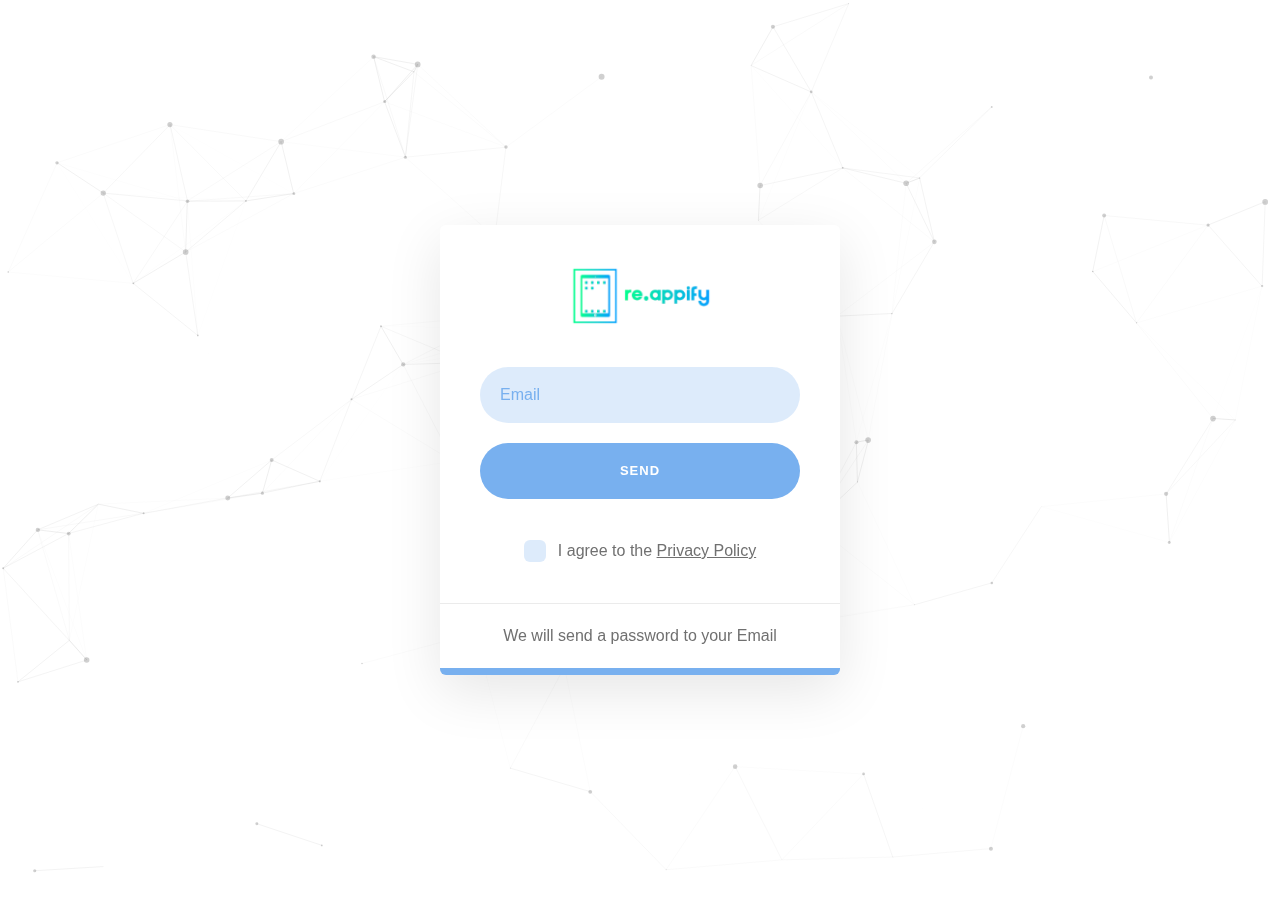
==== forgot.html @ cb045fa1 "first commit" ====
<!DOCTYPE html>
<html lang="en">
<head>
	<meta charset="utf-8">
	<meta name="viewport" content="width=device-width, initial-scale=1, shrink-to-fit=no">

	<!-- CSS -->
	<link rel="stylesheet" href="css/bootstrap-reboot.min.css">
	<link rel="stylesheet" href="css/bootstrap-grid.min.css">
	<link rel="stylesheet" href="css/owl.carousel.min.css">
	<link rel="stylesheet" href="css/magnific-popup.css">
	<link rel="stylesheet" href="css/themify-icons.css">
	<link rel="stylesheet" href="css/cryptocoins.css">
	<link rel="stylesheet" href="css/cryptocoins-colors.css">
	<link rel="stylesheet" href="css/main.css">

	
	<!-- Favicons -->
<link rel="apple-touch-icon" sizes="57x57" href="img/favicon/apple-icon-57x57.png">
<link rel="apple-touch-icon" sizes="60x60" href="img/favicon/apple-icon-60x60.png">
<link rel="apple-touch-icon" sizes="72x72" href="img/favicon/apple-icon-72x72.png">
<link rel="apple-touch-icon" sizes="76x76" href="img/favicon/apple-icon-76x76.png">
<link rel="apple-touch-icon" sizes="114x114" href="img/favicon/apple-icon-114x114.png">
<link rel="apple-touch-icon" sizes="120x120" href="img/favicon/apple-icon-120x120.png">
<link rel="apple-touch-icon" sizes="144x144" href="img/favicon/apple-icon-144x144.png">
<link rel="apple-touch-icon" sizes="152x152" href="img/favicon/apple-icon-152x152.png">
<link rel="apple-touch-icon" sizes="180x180" href="img/favicon/apple-icon-180x180.png">
<link rel="icon" type="image/png" sizes="192x192"  href="img/favicon/android-icon-192x192.png">
<link rel="icon" type="image/png" sizes="32x32" href="img/favicon/favicon-32x32.png">
<link rel="icon" type="image/png" sizes="96x96" href="img/favicon/favicon-96x96.png">
<link rel="icon" type="image/png" sizes="16x16" href="img/favicon/favicon-16x16.png">
<link rel="manifest" href="img/favicon/manifest.json">
<meta name="msapplication-TileColor" content="#ffffff">
<meta name="msapplication-TileImage" content="img/favicon/ms-icon-144x144.png">
<meta name="theme-color" content="#ffffff">

	<meta name="description" content="">
	<meta name="keywords" content="">

	<title>re.appify - Self ordering kiosk system</title>


</head>
<body>
	<!-- sign form -->
	<div class="sign">
		<!-- particles -->
		<div id="particles-js" class="sign__particles"></div>
		<!-- end particles -->

		<div class="sign__content">
			<!-- form -->
			<form action="#" class="sign__form">
				<a href="index.html"><img class="sign__logo" src="img/logo3.png" alt=""></a>

				<input type="text" class="form__input" placeholder="Email">

				<button class="btn" type="button">Send</button>

				<div class="form__group">
					<input id="terms" name="terms" type="checkbox">
					<label for="terms">I agree to the <a href="#">Privacy Policy</a></label>
				</div>
			</form>
			<!-- end form -->

			<div class="sign__box">
				<p>We will send a password to your Email</p>
			</div>
		</div>
	</div>
	<!-- end sign form -->

	<!-- JS -->
	<script src="js/jquery-3.5.1.min.js"></script>
	<script src="js/bootstrap.bundle.min.js"></script>
	<script src="js/owl.carousel.min.js"></script>
	<script src="js/smooth-scroll.min.js"></script>
	<script src="js/jquery.magnific-popup.min.js"></script>
	<script src="js/particles.min.js"></script>
	<script src="js/particles-app.js"></script>
	<script src="js/main.js"></script>
</body>
</html>
---- css/themify-icons.css ----
@font-face {
	font-family: 'themify';
	src:url('../fonts/themify.eot?-fvbane');
	src:url('../fonts/themify.eot?#iefix-fvbane') format('embedded-opentype'),
		url('../fonts/themify.woff?-fvbane') format('woff'),
		url('../fonts/themify.ttf?-fvbane') format('truetype'),
		url('../fonts/themify.svg?-fvbane#themify') format('svg');
	font-weight: normal;
	font-style: normal;
}

[class^="ti-"], [class*=" ti-"] {
	font-family: 'themify';
	speak: none;
	font-style: normal;
	font-weight: normal;
	font-variant: normal;
	text-transform: none;
	line-height: 1;

	/* Better Font Rendering =========== */
	-webkit-font-smoothing: antialiased;
	-moz-osx-font-smoothing: grayscale;
}

.ti-wand:before {
	content: "\e600";
}
.ti-volume:before {
	content: "\e601";
}
.ti-user:before {
	content: "\e602";
}
.ti-unlock:before {
	content: "\e603";
}
.ti-unlink:before {
	content: "\e604";
}
.ti-trash:before {
	content: "\e605";
}
.ti-thought:before {
	content: "\e606";
}
.ti-target:before {
	content: "\e607";
}
.ti-tag:before {
	content: "\e608";
}
.ti-tablet:before {
	content: "\e609";
}
.ti-star:before {
	content: "\e60a";
}
.ti-spray:before {
	content: "\e60b";
}
.ti-signal:before {
	content: "\e60c";
}
.ti-shopping-cart:before {
	content: "\e60d";
}
.ti-shopping-cart-full:before {
	content: "\e60e";
}
.ti-settings:before {
	content: "\e60f";
}
.ti-search:before {
	content: "\e610";
}
.ti-zoom-in:before {
	content: "\e611";
}
.ti-zoom-out:before {
	content: "\e612";
}
.ti-cut:before {
	content: "\e613";
}
.ti-ruler:before {
	content: "\e614";
}
.ti-ruler-pencil:before {
	content: "\e615";
}
.ti-ruler-alt:before {
	content: "\e616";
}
.ti-bookmark:before {
	content: "\e617";
}
.ti-bookmark-alt:before {
	content: "\e618";
}
.ti-reload:before {
	content: "\e619";
}
.ti-plus:before {
	content: "\e61a";
}
.ti-pin:before {
	content: "\e61b";
}
.ti-pencil:before {
	content: "\e61c";
}
.ti-pencil-alt:before {
	content: "\e61d";
}
.ti-paint-roller:before {
	content: "\e61e";
}
.ti-paint-bucket:before {
	content: "\e61f";
}
.ti-na:before {
	content: "\e620";
}
.ti-mobile:before {
	content: "\e621";
}
.ti-minus:before {
	content: "\e622";
}
.ti-medall:before {
	content: "\e623";
}
.ti-medall-alt:before {
	content: "\e624";
}
.ti-marker:before {
	content: "\e625";
}
.ti-marker-alt:before {
	content: "\e626";
}
.ti-arrow-up:before {
	content: "\e627";
}
.ti-arrow-right:before {
	content: "\e628";
}
.ti-arrow-left:before {
	content: "\e629";
}
.ti-arrow-down:before {
	content: "\e62a";
}
.ti-lock:before {
	content: "\e62b";
}
.ti-location-arrow:before {
	content: "\e62c";
}
.ti-link:before {
	content: "\e62d";
}
.ti-layout:before {
	content: "\e62e";
}
.ti-layers:before {
	content: "\e62f";
}
.ti-layers-alt:before {
	content: "\e630";
}
.ti-key:before {
	content: "\e631";
}
.ti-import:before {
	content: "\e632";
}
.ti-image:before {
	content: "\e633";
}
.ti-heart:before {
	content: "\e634";
}
.ti-heart-broken:before {
	content: "\e635";
}
.ti-hand-stop:before {
	content: "\e636";
}
.ti-hand-open:before {
	content: "\e637";
}
.ti-hand-drag:before {
	content: "\e638";
}
.ti-folder:before {
	content: "\e639";
}
.ti-flag:before {
	content: "\e63a";
}
.ti-flag-alt:before {
	content: "\e63b";
}
.ti-flag-alt-2:before {
	content: "\e63c";
}
.ti-eye:before {
	content: "\e63d";
}
.ti-export:before {
	content: "\e63e";
}
.ti-exchange-vertical:before {
	content: "\e63f";
}
.ti-desktop:before {
	content: "\e640";
}
.ti-cup:before {
	content: "\e641";
}
.ti-crown:before {
	content: "\e642";
}
.ti-comments:before {
	content: "\e643";
}
.ti-comment:before {
	content: "\e644";
}
.ti-comment-alt:before {
	content: "\e645";
}
.ti-close:before {
	content: "\e646";
}
.ti-clip:before {
	content: "\e647";
}
.ti-angle-up:before {
	content: "\e648";
}
.ti-angle-right:before {
	content: "\e649";
}
.ti-angle-left:before {
	content: "\e64a";
}
.ti-angle-down:before {
	content: "\e64b";
}
.ti-check:before {
	content: "\e64c";
}
.ti-check-box:before {
	content: "\e64d";
}
.ti-camera:before {
	content: "\e64e";
}
.ti-announcement:before {
	content: "\e64f";
}
.ti-brush:before {
	content: "\e650";
}
.ti-briefcase:before {
	content: "\e651";
}
.ti-bolt:before {
	content: "\e652";
}
.ti-bolt-alt:before {
	content: "\e653";
}
.ti-blackboard:before {
	content: "\e654";
}
.ti-bag:before {
	content: "\e655";
}
.ti-move:before {
	content: "\e656";
}
.ti-arrows-vertical:before {
	content: "\e657";
}
.ti-arrows-horizontal:before {
	content: "\e658";
}
.ti-fullscreen:before {
	content: "\e659";
}
.ti-arrow-top-right:before {
	content: "\e65a";
}
.ti-arrow-top-left:before {
	content: "\e65b";
}
.ti-arrow-circle-up:before {
	content: "\e65c";
}
.ti-arrow-circle-right:before {
	content: "\e65d";
}
.ti-arrow-circle-left:before {
	content: "\e65e";
}
.ti-arrow-circle-down:before {
	content: "\e65f";
}
.ti-angle-double-up:before {
	content: "\e660";
}
.ti-angle-double-right:before {
	content: "\e661";
}
.ti-angle-double-left:before {
	content: "\e662";
}
.ti-angle-double-down:before {
	content: "\e663";
}
.ti-zip:before {
	content: "\e664";
}
.ti-world:before {
	content: "\e665";
}
.ti-wheelchair:before {
	content: "\e666";
}
.ti-view-list:before {
	content: "\e667";
}
.ti-view-list-alt:before {
	content: "\e668";
}
.ti-view-grid:before {
	content: "\e669";
}
.ti-uppercase:before {
	content: "\e66a";
}
.ti-upload:before {
	content: "\e66b";
}
.ti-underline:before {
	content: "\e66c";
}
.ti-truck:before {
	content: "\e66d";
}
.ti-timer:before {
	content: "\e66e";
}
.ti-ticket:before {
	content: "\e66f";
}
.ti-thumb-up:before {
	content: "\e670";
}
.ti-thumb-down:before {
	content: "\e671";
}
.ti-text:before {
	content: "\e672";
}
.ti-stats-up:before {
	content: "\e673";
}
.ti-stats-down:before {
	content: "\e674";
}
.ti-split-v:before {
	content: "\e675";
}
.ti-split-h:before {
	content: "\e676";
}
.ti-smallcap:before {
	content: "\e677";
}
.ti-shine:before {
	content: "\e678";
}
.ti-shift-right:before {
	content: "\e679";
}
.ti-shift-left:before {
	content: "\e67a";
}
.ti-shield:before {
	content: "\e67b";
}
.ti-notepad:before {
	content: "\e67c";
}
.ti-server:before {
	content: "\e67d";
}
.ti-quote-right:before {
	content: "\e67e";
}
.ti-quote-left:before {
	content: "\e67f";
}
.ti-pulse:before {
	content: "\e680";
}
.ti-printer:before {
	content: "\e681";
}
.ti-power-off:before {
	content: "\e682";
}
.ti-plug:before {
	content: "\e683";
}
.ti-pie-chart:before {
	content: "\e684";
}
.ti-paragraph:before {
	content: "\e685";
}
.ti-panel:before {
	content: "\e686";
}
.ti-package:before {
	content: "\e687";
}
.ti-music:before {
	content: "\e688";
}
.ti-music-alt:before {
	content: "\e689";
}
.ti-mouse:before {
	content: "\e68a";
}
.ti-mouse-alt:before {
	content: "\e68b";
}
.ti-money:before {
	content: "\e68c";
}
.ti-microphone:before {
	content: "\e68d";
}
.ti-menu:before {
	content: "\e68e";
}
.ti-menu-alt:before {
	content: "\e68f";
}
.ti-map:before {
	content: "\e690";
}
.ti-map-alt:before {
	content: "\e691";
}
.ti-loop:before {
	content: "\e692";
}
.ti-location-pin:before {
	content: "\e693";
}
.ti-list:before {
	content: "\e694";
}
.ti-light-bulb:before {
	content: "\e695";
}
.ti-Italic:before {
	content: "\e696";
}
.ti-info:before {
	content: "\e697";
}
.ti-infinite:before {
	content: "\e698";
}
.ti-id-badge:before {
	content: "\e699";
}
.ti-hummer:before {
	content: "\e69a";
}
.ti-home:before {
	content: "\e69b";
}
.ti-help:before {
	content: "\e69c";
}
.ti-headphone:before {
	content: "\e69d";
}
.ti-harddrives:before {
	content: "\e69e";
}
.ti-harddrive:before {
	content: "\e69f";
}
.ti-gift:before {
	content: "\e6a0";
}
.ti-game:before {
	content: "\e6a1";
}
.ti-filter:before {
	content: "\e6a2";
}
.ti-files:before {
	content: "\e6a3";
}
.ti-file:before {
	content: "\e6a4";
}
.ti-eraser:before {
	content: "\e6a5";
}
.ti-envelope:before {
	content: "\e6a6";
}
.ti-download:before {
	content: "\e6a7";
}
.ti-direction:before {
	content: "\e6a8";
}
.ti-direction-alt:before {
	content: "\e6a9";
}
.ti-dashboard:before {
	content: "\e6aa";
}
.ti-control-stop:before {
	content: "\e6ab";
}
.ti-control-shuffle:before {
	content: "\e6ac";
}
.ti-control-play:before {
	content: "\e6ad";
}
.ti-control-pause:before {
	content: "\e6ae";
}
.ti-control-forward:before {
	content: "\e6af";
}
.ti-control-backward:before {
	content: "\e6b0";
}
.ti-cloud:before {
	content: "\e6b1";
}
.ti-cloud-up:before {
	content: "\e6b2";
}
.ti-cloud-down:before {
	content: "\e6b3";
}
.ti-clipboard:before {
	content: "\e6b4";
}
.ti-car:before {
	content: "\e6b5";
}
.ti-calendar:before {
	content: "\e6b6";
}
.ti-book:before {
	content: "\e6b7";
}
.ti-bell:before {
	content: "\e6b8";
}
.ti-basketball:before {
	content: "\e6b9";
}
.ti-bar-chart:before {
	content: "\e6ba";
}
.ti-bar-chart-alt:before {
	content: "\e6bb";
}
.ti-back-right:before {
	content: "\e6bc";
}
.ti-back-left:before {
	content: "\e6bd";
}
.ti-arrows-corner:before {
	content: "\e6be";
}
.ti-archive:before {
	content: "\e6bf";
}
.ti-anchor:before {
	content: "\e6c0";
}
.ti-align-right:before {
	content: "\e6c1";
}
.ti-align-left:before {
	content: "\e6c2";
}
.ti-align-justify:before {
	content: "\e6c3";
}
.ti-align-center:before {
	content: "\e6c4";
}
.ti-alert:before {
	content: "\e6c5";
}
.ti-alarm-clock:before {
	content: "\e6c6";
}
.ti-agenda:before {
	content: "\e6c7";
}
.ti-write:before {
	content: "\e6c8";
}
.ti-window:before {
	content: "\e6c9";
}
.ti-widgetized:before {
	content: "\e6ca";
}
.ti-widget:before {
	content: "\e6cb";
}
.ti-widget-alt:before {
	content: "\e6cc";
}
.ti-wallet:before {
	content: "\e6cd";
}
.ti-video-clapper:before {
	content: "\e6ce";
}
.ti-video-camera:before {
	content: "\e6cf";
}
.ti-vector:before {
	content: "\e6d0";
}
.ti-themify-logo:before {
	content: "\e6d1";
}
.ti-themify-favicon:before {
	content: "\e6d2";
}
.ti-themify-favicon-alt:before {
	content: "\e6d3";
}
.ti-support:before {
	content: "\e6d4";
}
.ti-stamp:before {
	content: "\e6d5";
}
.ti-split-v-alt:before {
	content: "\e6d6";
}
.ti-slice:before {
	content: "\e6d7";
}
.ti-shortcode:before {
	content: "\e6d8";
}
.ti-shift-right-alt:before {
	content: "\e6d9";
}
.ti-shift-left-alt:before {
	content: "\e6da";
}
.ti-ruler-alt-2:before {
	content: "\e6db";
}
.ti-receipt:before {
	content: "\e6dc";
}
.ti-pin2:before {
	content: "\e6dd";
}
.ti-pin-alt:before {
	content: "\e6de";
}
.ti-pencil-alt2:before {
	content: "\e6df";
}
.ti-palette:before {
	content: "\e6e0";
}
.ti-more:before {
	content: "\e6e1";
}
.ti-more-alt:before {
	content: "\e6e2";
}
.ti-microphone-alt:before {
	content: "\e6e3";
}
.ti-magnet:before {
	content: "\e6e4";
}
.ti-line-double:before {
	content: "\e6e5";
}
.ti-line-dotted:before {
	content: "\e6e6";
}
.ti-line-dashed:before {
	content: "\e6e7";
}
.ti-layout-width-full:before {
	content: "\e6e8";
}
.ti-layout-width-default:before {
	content: "\e6e9";
}
.ti-layout-width-default-alt:before {
	content: "\e6ea";
}
.ti-layout-tab:before {
	content: "\e6eb";
}
.ti-layout-tab-window:before {
	content: "\e6ec";
}
.ti-layout-tab-v:before {
	content: "\e6ed";
}
.ti-layout-tab-min:before {
	content: "\e6ee";
}
.ti-layout-slider:before {
	content: "\e6ef";
}
.ti-layout-slider-alt:before {
	content: "\e6f0";
}
.ti-layout-sidebar-right:before {
	content: "\e6f1";
}
.ti-layout-sidebar-none:before {
	content: "\e6f2";
}
.ti-layout-sidebar-left:before {
	content: "\e6f3";
}
.ti-layout-placeholder:before {
	content: "\e6f4";
}
.ti-layout-menu:before {
	content: "\e6f5";
}
.ti-layout-menu-v:before {
	content: "\e6f6";
}
.ti-layout-menu-separated:before {
	content: "\e6f7";
}
.ti-layout-menu-full:before {
	content: "\e6f8";
}
.ti-layout-media-right-alt:before {
	content: "\e6f9";
}
.ti-layout-media-right:before {
	content: "\e6fa";
}
.ti-layout-media-overlay:before {
	content: "\e6fb";
}
.ti-layout-media-overlay-alt:before {
	content: "\e6fc";
}
.ti-layout-media-overlay-alt-2:before {
	content: "\e6fd";
}
.ti-layout-media-left-alt:before {
	content: "\e6fe";
}
.ti-layout-media-left:before {
	content: "\e6ff";
}
.ti-layout-media-center-alt:before {
	content: "\e700";
}
.ti-layout-media-center:before {
	content: "\e701";
}
.ti-layout-list-thumb:before {
	content: "\e702";
}
.ti-layout-list-thumb-alt:before {
	content: "\e703";
}
.ti-layout-list-post:before {
	content: "\e704";
}
.ti-layout-list-large-image:before {
	content: "\e705";
}
.ti-layout-line-solid:before {
	content: "\e706";
}
.ti-layout-grid4:before {
	content: "\e707";
}
.ti-layout-grid3:before {
	content: "\e708";
}
.ti-layout-grid2:before {
	content: "\e709";
}
.ti-layout-grid2-thumb:before {
	content: "\e70a";
}
.ti-layout-cta-right:before {
	content: "\e70b";
}
.ti-layout-cta-left:before {
	content: "\e70c";
}
.ti-layout-cta-center:before {
	content: "\e70d";
}
.ti-layout-cta-btn-right:before {
	content: "\e70e";
}
.ti-layout-cta-btn-left:before {
	content: "\e70f";
}
.ti-layout-column4:before {
	content: "\e710";
}
.ti-layout-column3:before {
	content: "\e711";
}
.ti-layout-column2:before {
	content: "\e712";
}
.ti-layout-accordion-separated:before {
	content: "\e713";
}
.ti-layout-accordion-merged:before {
	content: "\e714";
}
.ti-layout-accordion-list:before {
	content: "\e715";
}
.ti-ink-pen:before {
	content: "\e716";
}
.ti-info-alt:before {
	content: "\e717";
}
.ti-help-alt:before {
	content: "\e718";
}
.ti-headphone-alt:before {
	content: "\e719";
}
.ti-hand-point-up:before {
	content: "\e71a";
}
.ti-hand-point-right:before {
	content: "\e71b";
}
.ti-hand-point-left:before {
	content: "\e71c";
}
.ti-hand-point-down:before {
	content: "\e71d";
}
.ti-gallery:before {
	content: "\e71e";
}
.ti-face-smile:before {
	content: "\e71f";
}
.ti-face-sad:before {
	content: "\e720";
}
.ti-credit-card:before {
	content: "\e721";
}
.ti-control-skip-forward:before {
	content: "\e722";
}
.ti-control-skip-backward:before {
	content: "\e723";
}
.ti-control-record:before {
	content: "\e724";
}
.ti-control-eject:before {
	content: "\e725";
}
.ti-comments-smiley:before {
	content: "\e726";
}
.ti-brush-alt:before {
	content: "\e727";
}
.ti-youtube:before {
	content: "\e728";
}
.ti-vimeo:before {
	content: "\e729";
}
.ti-twitter:before {
	content: "\e72a";
}
.ti-time:before {
	content: "\e72b";
}
.ti-tumblr:before {
	content: "\e72c";
}
.ti-skype:before {
	content: "\e72d";
}
.ti-share:before {
	content: "\e72e";
}
.ti-share-alt:before {
	content: "\e72f";
}
.ti-rocket:before {
	content: "\e730";
}
.ti-pinterest:before {
	content: "\e731";
}
.ti-new-window:before {
	content: "\e732";
}
.ti-microsoft:before {
	content: "\e733";
}
.ti-list-ol:before {
	content: "\e734";
}
.ti-linkedin:before {
	content: "\e735";
}
.ti-layout-sidebar-2:before {
	content: "\e736";
}
.ti-layout-grid4-alt:before {
	content: "\e737";
}
.ti-layout-grid3-alt:before {
	content: "\e738";
}
.ti-layout-grid2-alt:before {
	content: "\e739";
}
.ti-layout-column4-alt:before {
	content: "\e73a";
}
.ti-layout-column3-alt:before {
	content: "\e73b";
}
.ti-layout-column2-alt:before {
	content: "\e73c";
}
.ti-instagram:before {
	content: "\e73d";
}
.ti-google:before {
	content: "\e73e";
}
.ti-github:before {
	content: "\e73f";
}
.ti-flickr:before {
	content: "\e740";
}
.ti-facebook:before {
	content: "\e741";
}
.ti-dropbox:before {
	content: "\e742";
}
.ti-dribbble:before {
	content: "\e743";
}
.ti-apple:before {
	content: "\e744";
}
.ti-android:before {
	content: "\e745";
}
.ti-save:before {
	content: "\e746";
}
.ti-save-alt:before {
	content: "\e747";
}
.ti-yahoo:before {
	content: "\e748";
}
.ti-wordpress:before {
	content: "\e749";
}
.ti-vimeo-alt:before {
	content: "\e74a";
}
.ti-twitter-alt:before {
	content: "\e74b";
}
.ti-tumblr-alt:before {
	content: "\e74c";
}
.ti-trello:before {
	content: "\e74d";
}
.ti-stack-overflow:before {
	content: "\e74e";
}
.ti-soundcloud:before {
	content: "\e74f";
}
.ti-sharethis:before {
	content: "\e750";
}
.ti-sharethis-alt:before {
	content: "\e751";
}
.ti-reddit:before {
	content: "\e752";
}
.ti-pinterest-alt:before {
	content: "\e753";
}
.ti-microsoft-alt:before {
	content: "\e754";
}
.ti-linux:before {
	content: "\e755";
}
.ti-jsfiddle:before {
	content: "\e756";
}
.ti-joomla:before {
	content: "\e757";
}
.ti-html5:before {
	content: "\e758";
}
.ti-flickr-alt:before {
	content: "\e759";
}
.ti-email:before {
	content: "\e75a";
}
.ti-drupal:before {
	content: "\e75b";
}
.ti-dropbox-alt:before {
	content: "\e75c";
}
.ti-css3:before {
	content: "\e75d";
}
.ti-rss:before {
	content: "\e75e";
}
.ti-rss-alt:before {
	content: "\e75f";
}
---- css/cryptocoins.css ----
/*! Cryptocoins - cryptocurrency icon font | https://github.com/allienworks/cryptocoins */

@font-face {
  font-family: "cryptocoins";
  src: url('../fonts/cryptocoins.woff2') format('woff2'),
    url('../fonts/cryptocoins.woff') format('woff'),
    url('../fonts/cryptocoins.ttf') format('truetype');
}

/* .cc:before { */
.cc::before {
  font-family: "cryptocoins";
    -webkit-font-smoothing: antialiased;
    -moz-osx-font-smoothing: grayscale;
  font-style: normal;
  font-variant: normal;
  font-weight: normal;
  /* speak: none; only necessary if not using the private unicode range (firstGlyph option) */
  text-decoration: none;
  text-transform: none;
}


.cc.ADA-alt::before {
  content: "\E001";
}

.cc.ADA::before {
  content: "\E002";
}

.cc.ADC-alt::before {
  content: "\E003";
}

.cc.ADC::before {
  content: "\E004";
}

.cc.AEON-alt::before {
  content: "\E005";
}

.cc.AEON::before {
  content: "\E006";
}

.cc.AMP-alt::before {
  content: "\E007";
}

.cc.AMP::before {
  content: "\E008";
}

.cc.ANC-alt::before {
  content: "\E009";
}

.cc.ANC::before {
  content: "\E00A";
}

.cc.ARCH-alt::before {
  content: "\E00B";
}

.cc.ARCH::before {
  content: "\E00C";
}

.cc.ARDR-alt::before {
  content: "\E00D";
}

.cc.ARDR::before {
  content: "\E00E";
}

.cc.ARK-alt::before {
  content: "\E00F";
}

.cc.ARK::before {
  content: "\E010";
}

.cc.AUR-alt::before {
  content: "\E011";
}

.cc.AUR::before {
  content: "\E012";
}

.cc.BANX-alt::before {
  content: "\E013";
}

.cc.BANX::before {
  content: "\E014";
}

.cc.BAT-alt::before {
  content: "\E015";
}

.cc.BAT::before {
  content: "\E016";
}

.cc.BAY-alt::before {
  content: "\E017";
}

.cc.BAY::before {
  content: "\E018";
}

.cc.BC-alt::before {
  content: "\E019";
}

.cc.BC::before {
  content: "\E01A";
}

.cc.BCH-alt::before {
  content: "\E01B";
}

.cc.BCH::before {
  content: "\E01C";
}

.cc.BCN-alt::before {
  content: "\E01D";
}

.cc.BCN::before {
  content: "\E01E";
}

.cc.BFT-alt::before {
  content: "\E01F";
}

.cc.BFT::before {
  content: "\E020";
}

.cc.BRK-alt::before {
  content: "\E021";
}

.cc.BRK::before {
  content: "\E022";
}

.cc.BRX-alt::before {
  content: "\E023";
}

.cc.BRX::before {
  content: "\E024";
}

.cc.BSD-alt::before {
  content: "\E025";
}

.cc.BSD::before {
  content: "\E026";
}

.cc.BTA::before {
  content: "\E027";
}

.cc.BTC-alt::before {
  content: "\E028";
}

.cc.BTC::before {
  content: "\E029";
}

.cc.BTCD-alt::before {
  content: "\E02A";
}

.cc.BTCD::before {
  content: "\E02B";
}

.cc.BTM-alt::before {
  content: "\E02C";
}

.cc.BTM::before {
  content: "\E02D";
}

.cc.BTS-alt::before {
  content: "\E02E";
}

.cc.BTS::before {
  content: "\E02F";
}

.cc.CLAM-alt::before {
  content: "\E030";
}

.cc.CLAM::before {
  content: "\E031";
}

.cc.CLOAK-alt::before {
  content: "\E032";
}

.cc.CLOAK::before {
  content: "\E033";
}

.cc.DAO-alt::before {
  content: "\E034";
}

.cc.DAO::before {
  content: "\E035";
}

.cc.DASH-alt::before {
  content: "\E036";
}

.cc.DASH::before {
  content: "\E037";
}

.cc.DCR-alt::before {
  content: "\E038";
}

.cc.DCR::before {
  content: "\E039";
}

.cc.DCT-alt::before {
  content: "\E03A";
}

.cc.DCT::before {
  content: "\E03B";
}

.cc.DGB-alt::before {
  content: "\E03C";
}

.cc.DGB::before {
  content: "\E03D";
}

.cc.DGD::before {
  content: "\E03E";
}

.cc.DGX::before {
  content: "\E03F";
}

.cc.DMD-alt::before {
  content: "\E040";
}

.cc.DMD::before {
  content: "\E041";
}

.cc.DOGE-alt::before {
  content: "\E042";
}

.cc.DOGE::before {
  content: "\E043";
}

.cc.EMC-alt::before {
  content: "\E044";
}

.cc.EMC::before {
  content: "\E045";
}

.cc.EOS-alt::before {
  content: "\E046";
}

.cc.EOS::before {
  content: "\E047";
}

.cc.ERC-alt::before {
  content: "\E048";
}

.cc.ERC::before {
  content: "\E049";
}

.cc.ETC-alt::before {
  content: "\E04A";
}

.cc.ETC::before {
  content: "\E04B";
}

.cc.ETH-alt::before {
  content: "\E04C";
}

.cc.ETH::before {
  content: "\E04D";
}

.cc.FC2-alt::before {
  content: "\E04E";
}

.cc.FC2::before {
  content: "\E04F";
}

.cc.FCT-alt::before {
  content: "\E050";
}

.cc.FCT::before {
  content: "\E051";
}

.cc.FLO-alt::before {
  content: "\E052";
}

.cc.FLO::before {
  content: "\E053";
}

.cc.FRK-alt::before {
  content: "\E054";
}

.cc.FRK::before {
  content: "\E055";
}

.cc.FTC-alt::before {
  content: "\E056";
}

.cc.FTC::before {
  content: "\E057";
}

.cc.GAME-alt::before {
  content: "\E058";
}

.cc.GAME::before {
  content: "\E059";
}

.cc.GBYTE-alt::before {
  content: "\E05A";
}

.cc.GBYTE::before {
  content: "\E05B";
}

.cc.GDC-alt::before {
  content: "\E05C";
}

.cc.GDC::before {
  content: "\E05D";
}

.cc.GEMZ-alt::before {
  content: "\E05E";
}

.cc.GEMZ::before {
  content: "\E05F";
}

.cc.GLD-alt::before {
  content: "\E060";
}

.cc.GLD::before {
  content: "\E061";
}

.cc.GNO-alt::before {
  content: "\E062";
}

.cc.GNO::before {
  content: "\E063";
}

.cc.GNT-alt::before {
  content: "\E064";
}

.cc.GNT::before {
  content: "\E065";
}

.cc.GOLOS-alt::before {
  content: "\E066";
}

.cc.GOLOS::before {
  content: "\E067";
}

.cc.GRC-alt::before {
  content: "\E068";
}

.cc.GRC::before {
  content: "\E069";
}

.cc.GRS::before {
  content: "\E06A";
}

.cc.HEAT-alt::before {
  content: "\E06B";
}

.cc.HEAT::before {
  content: "\E06C";
}

.cc.ICN-alt::before {
  content: "\E06D";
}

.cc.ICN::before {
  content: "\E06E";
}

.cc.IFC-alt::before {
  content: "\E06F";
}

.cc.IFC::before {
  content: "\E070";
}

.cc.INCNT-alt::before {
  content: "\E071";
}

.cc.INCNT::before {
  content: "\E072";
}

.cc.IOC-alt::before {
  content: "\E073";
}

.cc.IOC::before {
  content: "\E074";
}

.cc.IOTA-alt::before {
  content: "\E075";
}

.cc.IOTA::before {
  content: "\E076";
}

.cc.JBS-alt::before {
  content: "\E077";
}

.cc.JBS::before {
  content: "\E078";
}

.cc.KMD-alt::before {
  content: "\E079";
}

.cc.KMD::before {
  content: "\E07A";
}

.cc.KOBO::before {
  content: "\E07B";
}

.cc.KORE-alt::before {
  content: "\E07C";
}

.cc.KORE::before {
  content: "\E07D";
}

.cc.LBC-alt::before {
  content: "\E07E";
}

.cc.LBC::before {
  content: "\E07F";
}

.cc.LDOGE-alt::before {
  content: "\E080";
}

.cc.LDOGE::before {
  content: "\E081";
}

.cc.LSK-alt::before {
  content: "\E082";
}

.cc.LSK::before {
  content: "\E083";
}

.cc.LTC-alt::before {
  content: "\E084";
}

.cc.LTC::before {
  content: "\E085";
}

.cc.MAID-alt::before {
  content: "\E086";
}

.cc.MAID::before {
  content: "\E087";
}

.cc.MCO-alt::before {
  content: "\E088";
}

.cc.MCO::before {
  content: "\E089";
}

.cc.MINT-alt::before {
  content: "\E08A";
}

.cc.MINT::before {
  content: "\E08B";
}

.cc.MONA-alt::before {
  content: "\E08C";
}

.cc.MONA::before {
  content: "\E08D";
}

.cc.MRC::before {
  content: "\E08E";
}

.cc.MSC-alt::before {
  content: "\E08F";
}

.cc.MSC::before {
  content: "\E090";
}

.cc.MTR-alt::before {
  content: "\E091";
}

.cc.MTR::before {
  content: "\E092";
}

.cc.MUE-alt::before {
  content: "\E093";
}

.cc.MUE::before {
  content: "\E094";
}

.cc.NBT::before {
  content: "\E095";
}

.cc.NEO-alt::before {
  content: "\E096";
}

.cc.NEO::before {
  content: "\E097";
}

.cc.NEOS-alt::before {
  content: "\E098";
}

.cc.NEOS::before {
  content: "\E099";
}

.cc.NEU-alt::before {
  content: "\E09A";
}

.cc.NEU::before {
  content: "\E09B";
}

.cc.NLG-alt::before {
  content: "\E09C";
}

.cc.NLG::before {
  content: "\E09D";
}

.cc.NMC-alt::before {
  content: "\E09E";
}

.cc.NMC::before {
  content: "\E09F";
}

.cc.NOTE-alt::before {
  content: "\E0A0";
}

.cc.NOTE::before {
  content: "\E0A1";
}

.cc.NVC-alt::before {
  content: "\E0A2";
}

.cc.NVC::before {
  content: "\E0A3";
}

.cc.NXT-alt::before {
  content: "\E0A4";
}

.cc.NXT::before {
  content: "\E0A5";
}

.cc.OK-alt::before {
  content: "\E0A6";
}

.cc.OK::before {
  content: "\E0A7";
}

.cc.OMG-alt::before {
  content: "\E0A8";
}

.cc.OMG::before {
  content: "\E0A9";
}

.cc.OMNI-alt::before {
  content: "\E0AA";
}

.cc.OMNI::before {
  content: "\E0AB";
}

.cc.OPAL-alt::before {
  content: "\E0AC";
}

.cc.OPAL::before {
  content: "\E0AD";
}

.cc.PART-alt::before {
  content: "\E0AE";
}

.cc.PART::before {
  content: "\E0AF";
}

.cc.PIGGY-alt::before {
  content: "\E0B0";
}

.cc.PIGGY::before {
  content: "\E0B1";
}

.cc.PINK-alt::before {
  content: "\E0B2";
}

.cc.PINK::before {
  content: "\E0B3";
}

.cc.PIVX-alt::before {
  content: "\E0B4";
}

.cc.PIVX::before {
  content: "\E0B5";
}

.cc.POT-alt::before {
  content: "\E0B6";
}

.cc.POT::before {
  content: "\E0B7";
}

.cc.PPC-alt::before {
  content: "\E0B8";
}

.cc.PPC::before {
  content: "\E0B9";
}

.cc.QRK-alt::before {
  content: "\E0BA";
}

.cc.QRK::before {
  content: "\E0BB";
}

.cc.QTUM-alt::before {
  content: "\E0BC";
}

.cc.QTUM::before {
  content: "\E0BD";
}

.cc.RADS-alt::before {
  content: "\E0BE";
}

.cc.RADS::before {
  content: "\E0BF";
}

.cc.RBIES-alt::before {
  content: "\E0C0";
}

.cc.RBIES::before {
  content: "\E0C1";
}

.cc.RBT-alt::before {
  content: "\E0C2";
}

.cc.RBT::before {
  content: "\E0C3";
}

.cc.RBY-alt::before {
  content: "\E0C4";
}

.cc.RBY::before {
  content: "\E0C5";
}

.cc.RDD-alt::before {
  content: "\E0C6";
}

.cc.RDD::before {
  content: "\E0C7";
}

.cc.REP-alt::before {
  content: "\E0C8";
}

.cc.REP::before {
  content: "\E0C9";
}

.cc.RISE-alt::before {
  content: "\E0CA";
}

.cc.RISE::before {
  content: "\E0CB";
}

.cc.SALT-alt::before {
  content: "\E0CC";
}

.cc.SALT::before {
  content: "\E0CD";
}

.cc.SAR-alt::before {
  content: "\E0CE";
}

.cc.SAR::before {
  content: "\E0CF";
}

.cc.SCOT-alt::before {
  content: "\E0D0";
}

.cc.SCOT::before {
  content: "\E0D1";
}

.cc.SDC-alt::before {
  content: "\E0D2";
}

.cc.SDC::before {
  content: "\E0D3";
}

.cc.SIA-alt::before {
  content: "\E0D4";
}

.cc.SIA::before {
  content: "\E0D5";
}

.cc.SJCX-alt::before {
  content: "\E0D6";
}

.cc.SJCX::before {
  content: "\E0D7";
}

.cc.SLG-alt::before {
  content: "\E0D8";
}

.cc.SLG::before {
  content: "\E0D9";
}

.cc.SLS-alt::before {
  content: "\E0DA";
}

.cc.SLS::before {
  content: "\E0DB";
}

.cc.SNRG-alt::before {
  content: "\E0DC";
}

.cc.SNRG::before {
  content: "\E0DD";
}

.cc.START-alt::before {
  content: "\E0DE";
}

.cc.START::before {
  content: "\E0DF";
}

.cc.STEEM-alt::before {
  content: "\E0E0";
}

.cc.STEEM::before {
  content: "\E0E1";
}

.cc.STR-alt::before {
  content: "\E0E2";
}

.cc.STR::before {
  content: "\E0E3";
}

.cc.STRAT-alt::before {
  content: "\E0E4";
}

.cc.STRAT::before {
  content: "\E0E5";
}

.cc.SWIFT-alt::before {
  content: "\E0E6";
}

.cc.SWIFT::before {
  content: "\E0E7";
}

.cc.SYNC-alt::before {
  content: "\E0E8";
}

.cc.SYNC::before {
  content: "\E0E9";
}

.cc.SYS-alt::before {
  content: "\E0EA";
}

.cc.SYS::before {
  content: "\E0EB";
}

.cc.TRIG-alt::before {
  content: "\E0EC";
}

.cc.TRIG::before {
  content: "\E0ED";
}

.cc.TX-alt::before {
  content: "\E0EE";
}

.cc.TX::before {
  content: "\E0EF";
}

.cc.UBQ-alt::before {
  content: "\E0F0";
}

.cc.UBQ::before {
  content: "\E0F1";
}

.cc.UNITY-alt::before {
  content: "\E0F2";
}

.cc.UNITY::before {
  content: "\E0F3";
}

.cc.USDT-alt::before {
  content: "\E0F4";
}

.cc.USDT::before {
  content: "\E0F5";
}

.cc.VIOR-alt::before {
  content: "\E0F6";
}

.cc.VIOR::before {
  content: "\E0F7";
}

.cc.VNL-alt::before {
  content: "\E0F8";
}

.cc.VNL::before {
  content: "\E0F9";
}

.cc.VPN-alt::before {
  content: "\E0FA";
}

.cc.VPN::before {
  content: "\E0FB";
}

.cc.VRC-alt::before {
  content: "\E0FC";
}

.cc.VRC::before {
  content: "\E0FD";
}

.cc.VTC-alt::before {
  content: "\E0FE";
}

.cc.VTC::before {
  content: "\E0FF";
}

.cc.WAVES-alt::before {
  content: "\E100";
}

.cc.WAVES::before {
  content: "\E101";
}

.cc.XAI-alt::before {
  content: "\E102";
}

.cc.XAI::before {
  content: "\E103";
}

.cc.XBS-alt::before {
  content: "\E104";
}

.cc.XBS::before {
  content: "\E105";
}

.cc.XCP-alt::before {
  content: "\E106";
}

.cc.XCP::before {
  content: "\E107";
}

.cc.XEM-alt::before {
  content: "\E108";
}

.cc.XEM::before {
  content: "\E109";
}

.cc.XMR::before {
  content: "\E10A";
}

.cc.XPM-alt::before {
  content: "\E10B";
}

.cc.XPM::before {
  content: "\E10C";
}

.cc.XRP-alt::before {
  content: "\E10D";
}

.cc.XRP::before {
  content: "\E10E";
}

.cc.XTZ-alt::before {
  content: "\E10F";
}

.cc.XTZ::before {
  content: "\E110";
}

.cc.XVG-alt::before {
  content: "\E111";
}

.cc.XVG::before {
  content: "\E112";
}

.cc.XZC-alt::before {
  content: "\E113";
}

.cc.XZC::before {
  content: "\E114";
}

.cc.YBC-alt::before {
  content: "\E115";
}

.cc.YBC::before {
  content: "\E116";
}

.cc.ZEC-alt::before {
  content: "\E117";
}

.cc.ZEC::before {
  content: "\E118";
}

.cc.ZEIT-alt::before {
  content: "\E119";
}

.cc.ZEIT::before {
  content: "\E11A";
}
---- css/cryptocoins-colors.css ----
.ADA { color: #3CC8C8; }
.ADC { color: #3CB0E5; }
.AEON { color: #164450; }
.AMP { color: #048DD2; }
.ANC { color: #000; }
.ARCH { color: #002652; }
.ARDR { color: #1162a1; }
.ARK { color: #F70000; }
.AUR { color: #136c5e; }
.BANX { color: #225BA6; }
.BAT { color: #9e1f63; }
.BAY { color: #584ba1; }
.BC { color: #202121; }
.BCN { color: #964F51; }
.BFT { color: #4fc3f7; }
.BRK { color: #194fa0; }
.BRX { color: #a8c300; }
.BSD { color: #1186E7; }
.BTA { color: #210094; }
.BTC, .BCH { color: #F7931A; }
.BTCD { color: #2A72DC; }
.BTM { color: #9FA8B4; }
.BTS { color: #03A9E0; }
.CLAM { color: #D6AB31; }
.CLOAK { color: #DF3F1E; }
.DAO { color: #FF3B3B; }
.DASH { color: #1c75bc; }
.DCR { color: #3b7cfb; }
.DCT { color: #008770; }
.DGB { color: #0066cc; }
.DGD, .DGX { color: #D8A24A; }
.DMD { color: #5497b2; }
.DOGE { color: #BA9F33; }
.EMC { color: #674c8c; }
.EOS { color: #19191A; }
.ERC { color: #101E84; }
.ETC { color: #669073; }
.ETH { color: #282828; }
.FC2 { color: #040405; }
.FCT { color: #2175BB; }
.FLO { color: #1358C8; }
.FRK { color: #0633cd; }
.FTC { color: #679EF1; }
.GAME { color: #ed1b24; }
.GBYTE { color: #2C3E50; }
.GDC { color: #E9A226; }
.GEMZ { color: #e86060; }
.GLD { color: #E8BE24; }
.GNO { color: #00A6C4; }
.GNT { color: #00d6e3; }
.GOLOS { color: #2670B7; }
.GRC { color: #88A13C; }
.GRS { color: #648FA0; }
.HEAT { color: #ff5606; }
.ICN { color: #4c6f8c; }
.IFC { color: #ed272d; }
.INCNT { color: #f2932f; }
.IOC { color: #2fa3de; }
.IOTA { color: #FFFFFF; }
.JBS { color: #1A8BCD; }
.KMD { color: #326464; }
.KOBO { color: #80C342; }
.KORE { color: #DF4124; }
.LBC { color: #015C47; }
.LDOGE { color: #ffcc00; }
.LISK { color: #1A6896; }
.LTC { color: #838383; }
.MAID { color: #5492D6; }
.MCO { color: #0D3459; }
.MINT { color: #006835; }
.MONA { color: #a99364; }
.MRC { color: #4279bd; }
.MSC { color: #1D4983; }
.MTR { color: #b92429; }
.MUE { color: #f5a10e; }
.NBT { color: #FFC93D; }
.NEO { color: #58BF00; }
.NEOS { color: #1d1d1b; }
.NEU { color: #2983c0; }
.NLG { color: #003E7E; }
.NMC { color: #6787B7; }
.NOTE { color: #42daff; }
.NVC { color: #ecab41; }
.NXT { color: #008FBB; }
.OK { color: #0165A4; }
.OMG { color: #1A53F0; }
.OMNI { color: #18347E; }
.OPAL { color: #7193AA; }
.PART { color: #05D5A3; }
.PIGGY { color: #F27A7A; }
.PINK { color: #ED31CA; }
.PIVX { color: #3b2f4d; }
.POT { color: #105B2F; }
.PPC { color: #3FA30C; }
.QRK { color: #22AABF; }
.QTUM { color: #359BCE; }
.RADS { color: #924cea; }
.RBIES { color: #C62436; }
.RBT { color: #0d4982; }
.RBY { color: #D31F26; }
.RDD { color: #ED1C24; }
.REP { color: #40a2cb; }
.RISE { color: #43CEA2; }
.SALT { color: #373C43; }
.SAR { color: #1B72B8; }
.SCOT { color: #3498DB; }
.SDC { color: #981D2D; }
.SIA { color: #00CBA0; }
.SJCX { color: #003366; }
.SLG { color: #5A6875; }
.SLS { color: #1EB549; }
.SNRG { color: #160363; }
.START { color: #01AEF0; }
.STEEM { color: #1A5099; }
.STR { color: #08B5E5; }
.STRAT { color: #2398dd; }
.SWIFT { color: #428BCA; }
.SYNC { color: #008DD2; }
.SYS { color: #0098DA; }
.TRIG { color: #1fbff4; }
.TX { color: #1F8BCC; }
.UBQ { color: #00ec8d; }
.UNITY { color: #ED8527; }
.USDT { color: #2CA07A; }
.VIOR { color: #1F52A4; }
.VNL { color: #404249; }
.VPN { color: #589700; }
.VRC { color: #418bca; }
.VTC { color: #1b5c2e; }
.WAVES { color: #24aad6; }
.XAI { color: #2ef99f; }
.XBS { color: #d3261d; }
.XCP { color: #EC1550; }
.XEM { color: #41bf76; }
.XMR { color: #FF6600; }
.XPM { color: #e5b625; }
.XRP { color: #346AA9; }
.XTZ { color: #A6DF00; }
.XVG { color: #42AFB2; }
.XZC { color: #23B852; }
.YBC { color: #D6C154; }
.ZEC { color: #e5a93d; }
.ZEIT { color: #ACACAC; }
---- css/main.css ----
/*----------------------------------------
[Master Stylesheet]

Project:	SmartMine
Version:	2.0
Primary use:	SmartMine Template
----------------------------------------*/
/*----------------------------------------
[Table of contents]

1. Common styles
2. Header
3. Home
4. Default button
5. Paginator
6. Section
7. Service
8. Price
9. Currenc
10. Steps
11. Popular
12. Knowledge
13. Testimonial
14. Calculate
15. Servers
16. Feature
17. FAQ
18. Team
19. Post
20. Article
21. Sidebar
22.	Get started
23. Review
24. Form
25. Sign
26. Partners
27. Footer
----------------------------------------*/

.rounded-lg {
  border-radius: 1rem !important;
}

.text-small {
  font-size: 0.9rem !important;
}

.custom-separator {
  width: 5rem;
  height: 6px;
  border-radius: 1rem;
}

.text-uppercase {
  letter-spacing: 0.2em;
}


/*==============================
	Fonts
==============================*/
@import url("https://fonts.googleapis.com/css2?family=Montserrat:wght@400;500;600&family=Roboto:ital,wght@0,400;0,500;0,700;1,400&display=swap");
/*==============================
	Common styles
==============================*/
html {
  -webkit-text-size-adjust: 100%;
  -ms-text-size-adjust: 100%;
}
html,
body {
  height: 100%;
}
body {
  font-family: 'Roboto', sans-serif;
  font-weight: 400;
  background-color: #fff;
  -webkit-font-smoothing: antialiased;
}
button {
  padding: 0;
  border: none;
  background-color: transparent;
  border-radius: 0;
}
button:focus {
  outline: none;
}
a {
  transition: 0.3s ease;
}
a:hover,
a:active,
a:focus {
  outline: none;
  text-decoration: none;
}
input,
textarea,
select {
  padding: 0;
  margin: 0;
  border-radius: 0;
  -webkit-appearance: none;
  -moz-appearance: none;
  appearance: none;
  box-shadow: none;
}
input:focus,
textarea:focus,
select:focus {
  outline: none;
}
ul {
  margin: 0;
  padding: 0;
  list-style: none;
}
::-moz-selection {
  background: #444;
  color: #fff;
  text-shadow: none;
}
::selection {
  background: #444;
  color: #fff;
  text-shadow: none;
}
::-webkit-input-placeholder {
  color: #78b0ef;
  opacity: 1;
}
::-moz-placeholder {
  color: #78b0ef;
  opacity: 1;
}
:-moz-placeholder {
  color: #78b0ef;
  opacity: 1;
}
:-ms-input-placeholder {
  color: #78b0ef;
  opacity: 1;
}
/* owl carousel dots customized */
.owl-dots {
  position: relative;
  width: 100%;
  text-align: center;
  -webkit-tap-highlight-color: transparent;
  display: flex;
  flex-direction: row;
  justify-content: center;
  align-items: center;
  margin-top: 40px;
}
.owl-dots .owl-dot {
  display: block;
  position: relative;
  margin: 0 8px;
  width: 14px;
  height: 14px;
}
.owl-dots .owl-dot span {
  display: block;
  position: absolute;
  width: 6px;
  height: 6px;
  top: 50%;
  left: 50%;
  transform: translate(-50%, -50%);
  -webkit-backface-visibility: visible;
  transition: 0.4s;
  background-color: rgba(68,68,68,0.65);
  border-radius: 50%;
}
.owl-dots .owl-dot.active span {
  width: 10px;
  height: 10px;
  background-color: #444;
}
.owl-carousel .owl-item img {
  width: auto;
  max-width: 100%;
}
/* custom close btn for modal */
.mfp-image-holder .mfp-close,
.mfp-iframe-holder .mfp-close {
  color: transparent;
  font-size: 0;
  right: 0;
  opacity: 1;
  width: 30px;
  height: 40px;
  padding-right: 0;
}
.mfp-image-holder .mfp-close:after,
.mfp-iframe-holder .mfp-close:after {
  content: '\e646';
  font-family: 'themify';
  color: #444;
  display: block;
  position: absolute;
  top: 0;
  left: 0;
  width: 100%;
  height: 100%;
  font-size: 20px;
  transition: 0.3s ease-in-out;
}
.mfp-image-holder .mfp-close:hover:after,
.mfp-iframe-holder .mfp-close:hover:after {
  color: #707070;
}
/* custom bg for modal */
.mfp-bg {
  background: transparent;
  background-color: rgba(120,176,239,0.65);
  opacity: 1;
}
.mfp-fade.mfp-bg {
  opacity: 0;
  transition: 0.4s ease;
}
.mfp-fade.mfp-bg.mfp-ready {
  opacity: 0.75;
}
.mfp-fade.mfp-bg.mfp-removing {
  opacity: 0;
}
.mfp-fade.mfp-wrap .mfp-content {
  opacity: 0;
  transition: 0.4s ease;
}
.mfp-fade.mfp-wrap.mfp-ready .mfp-content {
  opacity: 1;
}
.mfp-fade.mfp-wrap.mfp-removing .mfp-content {
  opacity: 0;
}
.mfp-iframe-scaler iframe {
  border-radius: 6px;
  overflow: hidden;
  box-shadow: 0 16px 56px 0 rgba(0,0,0,0.1);
}
/* container */
@media (min-width: 1300px) {
  .container {
    max-width: 1250px;
  }
}
/*==============================
	Header
==============================*/
.header {
  position: fixed;
  top: 0;
  left: 0;
  right: 0;
  height: 60px;
  padding: 0 15px;
  display: flex;
  flex-direction: row;
  justify-content: space-between;
  align-items: center;
  background-color: transparent;
  z-index: 9;
  transition: 0.3s ease;
  transition-property: background-color, box-shadow;
}
.header__menu {
  height: 40px;
  width: 40px;
  position: absolute;
  right: 15px;
  display: block;
  cursor: pointer;
  z-index: 9;
}
.header__menu i {
  position: absolute;
  top: 0;
  left: 0;
  height: 40px;
  width: 40px;
  font-size: 24px;
  line-height: 40px;
  transition: 0.3s;
  color: #444;
}
.header__menu i.ti-close {
  opacity: 1;
  font-size: 0;
}
.header__menu--active i.ti-close {
  opacity: 1;
  font-size: 20px;
  color: #fff;
}
.header__menu--active i.ti-menu {
  font-size: 0;
  opacity: 0;
}
.header__nav {
  position: fixed;
  width: 280px;
  right: 0;
  top: 0;
  bottom: 0;
  background-color: #444;
  padding: 60px 30px 0;
  display: flex;
  flex-direction: column;
  justify-content: flex-start;
  align-items: flex-start;
  border-bottom: 1px solid rgba(255,255,255,0.1);
  transform: translate3d(280px, 0, 0);
  transition: 0.3s ease-in-out;
  z-index: 8;
}
.header__nav li {
  margin-bottom: 15px;
}
.header__nav li:last-child {
  margin-bottom: 0;
}
.header__nav a {
  color: #fff;
  font-size: 16px;
  letter-spacing: 0.6px;
}
.header__nav a i {
  color: #fff;
  transition: 0.3s ease;
}
.header__nav--active {
  transform: translate3d(0, 0, 0);
}
.header__dropdown {
  position: relative;
  display: block;
  width: 100%;
}
.header__dropdown .dropdown-toggle {
  display: flex;
  flex-direction: row;
  justify-content: flex-start;
  align-items: center;
}
.header__dropdown .dropdown-toggle i {
  font-size: 8px;
  margin-top: 3px;
  margin-left: 4px;
}
.header__dropdown-menu {
  position: absolute;
  background-color: #fff;
  padding: 20px 25px;
  display: block;
  width: 100%;
  text-align: left;
  z-index: -1;
  pointer-events: none;
  opacity: 0;
  border-radius: 6px;
  box-shadow: 0 16px 56px 0 rgba(0,0,0,0.1);
  transition: 0.3s ease;
  margin-top: 0;
  top: 0;
}
.header__dropdown-menu li {
  padding: 0;
  margin-bottom: 10px;
}
.header__dropdown-menu li:last-child {
  margin-bottom: 0;
}
.header__dropdown-menu a {
  font-size: 16px;
  color: #444;
}
.header__dropdown-menu.show {
  z-index: 1000;
  pointer-events: auto;
  opacity: 1;
  margin-top: 15px;
}
.header--white {
  background-color: #fff;
}
.header--active {
  background-color: #fff;
  box-shadow: 0 6px 26px 0 rgba(0,0,0,0.1);
}
@media (min-width: 576px) {
  .header__nav {
    padding: 90px 30px 0;
  }
}
@media (min-width: 768px) {
  .header {
    padding: 0 25px;
    height: 80px;
  }
  .header__nav {
    padding: 110px 30px 0;
  }
  .header__menu {
    right: 25px;
  }
}
@media (min-width: 1200px) {
  .header {
    padding: 0 35px;
    height: 90px;
  }
  .header__menu {
    display: none;
  }
  .header__nav {
    transform: translate3d(0, 0, 0);
    width: auto;
    right: auto;
    bottom: auto;
    top: auto;
    height: auto;
    flex-direction: row;
    background-color: transparent;
    padding: 0;
    position: relative;
    text-align: center;
    white-space: nowrap;
    border: none;
    justify-content: center;
    align-items: center;
  }
  .header__nav li {
    margin: 0 20px;
    padding: 0;
  }
  .header__nav a {
    color: #707070;
  }
  .header__nav a i {
    color: #707070;
  }
  .header__nav a:hover {
    color: #444;
  }
  .header__nav a:hover i {
    color: #444;
  }
  .header__dropdown {
    display: inline-block;
    width: auto;
  }
  .header__dropdown.show .dropdown-toggle {
    color: #444;
  }
  .header__dropdown-menu {
    min-width: 160px;
    width: auto;
  }
  .header__dropdown-menu li {
    margin: 0 0 10px;
  }
  .header__dropdown-menu li:last-child {
    margin-bottom: 0;
  }
  .header--active,
  .header--white {
    background-color: #fff;
  }
  .header--active .btn,
  .header--white .btn {
    background-color: #78b0ef;
    color: #fff;
  }
  .header--active .btn:hover,
  .header--white .btn:hover {
    color: #fff;
  }
}
@media (min-width: 1600px) {
  .header {
    padding: 0 50px;
  }
}
/*==============================
	Home
==============================*/
.home {
  position: relative;
  overflow: hidden;
  height: 100vh;
}
.home__content {
  display: flex;
  height: 100vh;
  flex-direction: column;
  justify-content: center;
  align-items: stretch;
}
.home__content--desk {
  display: none;
}
.home__title {
  font-family: 'Montserrat', sans-serif;
  color: #444;
  line-height: 130%;
  font-weight: 500;
  font-size: 34px;
  margin-bottom: 10px;
}
.home__text {
  font-size: 16px;
  line-height: 170%;
  color: #707070;
  letter-spacing: 0.6px;
  margin-bottom: 30px;
}
.home__btn {
  position: absolute;
  display: block;
  bottom: 20px;
  height: 30px;
  width: 20px;
  left: 50%;
  transform: translateX(-50%);
  color: #444;
  font-size: 18px;
}
.home__btn i {
  position: absolute;
  display: block;
  left: 0;
  -webkit-animation: arrow 1.6s infinite ease;
  animation: arrow 1.6s infinite ease;
}
.home__btn:hover {
  color: #707070;
}
.home__particles {
  position: absolute;
  display: block;
  top: 0;
  right: 0;
  bottom: 0;
  left: 0;
  z-index: -2;
}
.home__feature {
  display: block;
  padding: 30px;
  background-color: #fff;
  margin: 15px 0;
  position: relative;
  border-radius: 6px;
  box-shadow: 0 16px 56px 0 rgba(0,0,0,0.1);
}
.home__feature i {
  font-size: 42px;
  color: #444;
  position: relative;
}
.home__feature i:before {
  z-index: 2;
  position: relative;
}
.home__feature i:after {
  content: '';
  position: absolute;
  display: block;
  width: 44px;
  height: 44px;
  background-color: #78b0ef;
  opacity: 0.9;
  left: -8px;
  bottom: -8px;
  border-radius: 50%;
  z-index: 1;
}
.home__feature h3 {
  font-size: 16px;
  font-weight: 500;
  font-family: 'Montserrat', sans-serif;
  color: #444;
  margin-top: 20px;
  margin-bottom: 0;
}
@media (min-width: 576px) {
  .home__title {
    font-size: 36px;
  }
}
@media (min-width: 768px) {
  .home__title {
    font-size: 42px;
  }
  .home__text {
    font-size: 17px;
    margin-bottom: 40px;
  }
}
@media (min-width: 1200px) {
  .home:before,
  .home:after {
    content: '';
    position: absolute;
    display: none;
    top: 0;
    left: 0;
    width: 100%;
    height: 100vh;
  }
  .home:before {
    background: url("../img/home/home-bg.png") no-repeat right center/cover;
    z-index: -2;
  }
  .home:after {
    background-color: #78b0ef;
    z-index: -1;
    opacity: 0.65;
  }
  .home--circle:before,
  .home--circle:after {
    width: 130vh;
    height: 130vh;
    right: -65vh;
    top: -30vh;
    left: auto;
    border-radius: 50%;
    display: block;
  }
  .home--ellipse:before,
  .home--ellipse:after {
    width: 115vh;
    height: 90vh;
    right: -23vh;
    top: 0;
    left: auto;
    border-radius: 45vh 0 0 45vh;
    transform: rotate(-45deg);
    display: block;
  }
  .home--ellipse:before {
    background: url("../img/home/home-bg.png") no-repeat center center/cover;
  }
  .home--rectangle:before,
  .home--rectangle:after {
    width: 105vh;
    height: 90vh;
    top: -7vh;
    right: -27vh;
    left: auto;
    transform: rotate(-45deg);
    display: block;
    border-radius: 20%;
  }
  .home--rectangle:before {
    background: url("../img/home/home-bg.png") no-repeat center center/cover;
  }
  .home__content {
    padding-top: 45px;
  }
  .home__title {
    font-size: 50px;
  }
  .home__content--desk {
    display: flex;
  }
}
@media (min-width: 1600px) {
  .home--ellipse:before,
  .home--ellipse:after {
    right: -30vh;
  }
  .home__content {
    padding-top: 60px;
  }
}
@media (min-width: 1900px) {
  .home--circle:before,
  .home--circle:after {
    width: 140vh;
    height: 140vh;
    right: -70vh;
    top: -40vh;
  }
  .home--ellipse:before,
  .home--ellipse:after {
    right: -25vh;
  }
}
/*==============================
	Default button
==============================*/
.btn {
  position: relative;
  display: flex;
  flex-direction: row;
  justify-content: center;
  align-items: center;
  height: 56px;
  width: 100%;
  max-width: 180px;
  font-size: 13px;
  text-transform: uppercase;
  background-color: #78b0ef;
  font-weight: 700;
  color: #fff;
  border-radius: 30px;
  letter-spacing: 1px;
  overflow: hidden;
  cursor: pointer;
  transition: 0.3s ease;
}
.btn:hover {
  color: #fff;
  background-color: #444;
}
.btn--white {
  background-color: #fff;
  color: #78b0ef;
}
.btn--white:hover {
  color: #78b0ef;
}
.btn--border {
  border: 2px solid #78b0ef;
  background-color: #fff;
  color: #78b0ef;
  line-height: 53px;
}
.btn--border:hover {
  background-color: #78b0ef;
  color: #fff;
}
.btn--transparent {
  background-color: rgba(255,255,255,0.4);
}
.btn--header {
  height: 44px;
  width: 110px;
  margin-right: 45px;
}
.btn--shadow {
  box-shadow: 0 6px 9px 0 rgba(120,176,239,0.6);
}
.btn--shadow:hover {
  box-shadow: 0 6px 9px 0 rgba(68,68,68,0.5);
}
.btn--center {
  margin: 0 auto;
}
.btn--top50 {
  margin-top: 25px;
}
.btn--top25 {
  margin-top: 25px;
}
@media (min-width: 768px) {
  .btn--header {
    height: 48px;
    width: 130px;
    margin-right: 55px;
  }
  .btn--top50 {
    margin-top: 35px;
  }
}
@media (min-width: 1200px) {
  .btn--header {
    margin-right: 0;
    background-color: #fff;
    color: #78b0ef;
  }
}
/*==============================
	Paginator
==============================*/
.paginator {
  display: flex;
  flex-direction: row;
  justify-content: center;
  align-items: center;
}
.paginator__item {
  margin: 0 12px;
}
.paginator__item a {
  font-size: 18px;
  height: 26px;
  line-height: 26px;
  color: #757575;
}
.paginator__item:hover a {
  color: #78b0ef;
}
.paginator__item--prev a,
.paginator__item--next a {
  font-size: 16px;
}
.paginator__item--prev i,
.paginator__item--next i {
  line-height: 26px;
  height: 26px;
  display: block;
}
.paginator__item--prev {
  margin: 0 15px 0 0;
}
.paginator__item--next {
  margin: 0 0 0 15px;
}
.paginator__item--active a {
  color: #444;
  font-weight: 500;
  cursor: default;
}
.paginator__item--active:hover a {
  color: #444;
}
/*==============================
	Section
==============================*/
.section {
  position: relative;
  padding: 50px 0;
}
.section__title {
  font-family: 'Montserrat', sans-serif;
  color: #444;
  line-height: 130%;
  font-weight: 500;
  font-size: 30px;
  margin-bottom: 10px;
  text-align: center;
  position: relative;
  z-index: 2;
}
.section__title--white {
  color: #fff;
}
.section__title--margin {
  margin-bottom: 25px;
}
.section__title--head {
  margin: 0;
}
.section__text {
  font-size: 16px;
  line-height: 24px;
  color: #707070;
  margin-bottom: 25px;
  text-align: center;
  position: relative;
  z-index: 2;
}
.section__text b {
  font-weight: 500;
}
.section__text--white {
  color: #fff;
}
.section__text--head {
  margin: 0;
}
.section__video {
  display: block;
  margin: 0 auto 25px;
  position: relative;
  z-index: 2;
  width: 44px;
  height: 44px;
}
.section__video i {
  position: relative;
  line-height: 44px;
  font-size: 44px;
  color: #fff;
}
.section__video i:before {
  z-index: 2;
  position: relative;
}
.section__video i:after {
  content: '';
  position: absolute;
  display: block;
  width: 44px;
  height: 44px;
  background-color: #78b0ef;
  opacity: 0.9;
  left: -8px;
  bottom: -8px;
  border-radius: 50%;
  z-index: 1;
}
.section__app {
  display: flex;
  flex-direction: column;
  justify-content: center;
  align-items: center;
  position: relative;
  z-index: 2;
}
.section__app a {
  margin-top: 25px;
}
.section__app img {
  width: 190px;
}
.section--bg:before {
  content: '';
  position: absolute;
  display: block;
  top: 0;
  left: 0;
  right: 0;
  bottom: 0;
  background-color: rgba(68,68,68,0.7);
  z-index: 1;
}
.section--border-top {
  border-top: 1px solid rgba(68,68,68,0.1);
}
.section--border-bottom {
  border-bottom: 1px solid rgba(68,68,68,0.1);
}
.section--first {
  margin-top: 60px;
}
@media (min-width: 576px) {
  .section {
    padding: 55px 0;
  }
  .section__title {
    font-size: 32px;
  }
  .section__app {
    flex-direction: row;
  }
  .section__app a {
    margin: 25px 15px 0;
  }
}
@media (min-width: 768px) {
  .section {
    padding: 60px 0;
  }
  .section__title {
    font-size: 36px;
  }
  .section__text {
    font-size: 17px;
    line-height: 26px;
  }
  .section--first {
    margin-top: 80px;
  }
}
@media (min-width: 992px) {
  .section {
    padding: 70px 0;
  }
}
@media (min-width: 1200px) {
  .section {
    padding: 80px 0;
  }
  .section__title {
    font-size: 38px;
  }
  .section__app a {
    margin: 30px 15px 0;
  }
  .section--first {
    margin-top: 90px;
  }
}
/*==============================
	Service
==============================*/
.service {
  display: block;
  padding: 20px;
  background-color: #fff;
  margin: 15px 0;
  position: relative;
  border-radius: 6px;
  transition: 0.3s ease;
  border-bottom: 7px solid transparent;
  box-shadow: 0 16px 56px 0 rgba(0,0,0,0.1);
  border-color: #78b0ef;
}
.service i {
  font-size: 42px;
  color: #444;
  position: relative;
}
.service i:before {
  z-index: 2;
  position: relative;
}
.service i:after {
  content: '';
  position: absolute;
  display: block;
  width: 44px;
  height: 44px;
  background-color: #78b0ef;
  opacity: 0.9;
  left: -8px;
  bottom: -8px;
  border-radius: 50%;
  z-index: 1;
}
.service__title {
  font-size: 18px;
  font-weight: 500;
  font-family: 'Montserrat', sans-serif;
  color: #444;
  margin-top: 25px;
}
.service__text {
  font-size: 16px;
  line-height: 24px;
  margin: 0;
  color: #707070;
}
.service__text b {
  font-weight: 500;
}
.service__text a {
  color: #78b0ef;
  font-weight: 500;
}
.service__text a:hover {
  text-decoration: underline;
}
@media (min-width: 360px) {
  .service {
    padding: 30px;
  }
}
/*==============================
	Price
==============================*/
.price {
  display: block;
  background-color: #fff;
  margin: 15px auto 30px;
  position: relative;
  border-radius: 6px;
  transition: 0.3s ease;
  text-align: center;
  overflow: hidden;
  padding: 30px 0;
  width: 100%;
  max-width: 330px;
  box-shadow: 0 16px 56px 0 rgba(0,0,0,0.1);
}
.price__title {
  display: block;
  font-size: 24px;
  font-weight: 600;
  font-family: 'Montserrat', sans-serif;
  color: #444;
  margin: 0;
}
.price__list {
  display: block;
  padding: 30px 0;
  margin: 0;
}
.price__list li {
  font-size: 16px;
  line-height: 24px;
  color: #707070;
  margin-bottom: 5px;
}
.price__list li b {
  font-weight: 500;
}
.price__list li:last-child {
  margin-bottom: 0;
}
.price__value {
  font-family: 'Montserrat', sans-serif;
  font-size: 42px;
  color: #fff;
  font-weight: 500;
  display: block;
  background-color: #78b0ef;
  height: 74px;
  line-height: 74px;
  margin-bottom: 20px;
}
.price__text {
  display: block;
  font-size: 16px;
  line-height: 24px;
  color: #707070;
  margin-bottom: 20px;
}
.price:last-child {
  margin-bottom: 0;
}
.price--best:before {
  content: '';
  position: absolute;
  display: block;
  width: 110px;
  height: 110px;
  top: -55px;
  left: -55px;
  transform: rotate(45deg);
  background-color: #78b0ef;
}
.price--best:after {
  content: '\e60a';
  position: absolute;
  display: block;
  font-family: 'themify';
  top: 0;
  left: 0;
  width: 44px;
  height: 44px;
  line-height: 44px;
  color: #fff;
  text-align: center;
  font-size: 24px;
}
@media (min-width: 768px) {
  .price {
    display: block;
    width: 50%;
    max-width: none;
    margin: 0;
    border-radius: 0;
  }
  .price:first-child {
    margin-top: 15px;
    border-radius: 6px 0 0 0;
    z-index: 4;
  }
  .price:nth-child(2) {
    margin-top: 15px;
    border-radius: 0 6px 0 0;
    z-index: 3;
  }
  .price:nth-child(3) {
    margin-bottom: 15px;
    border-radius: 0 0 0 6px;
    z-index: 2;
  }
  .price:last-child {
    margin-bottom: 15px;
    border-radius: 0 0 6px 0;
    z-index: 1;
  }
}
@media (min-width: 1200px) {
  .price {
    width: 25%;
    margin: 15px 0;
  }
  .price:first-child {
    border-radius: 6px 0 0 6px;
  }
  .price:last-child {
    border-radius: 0 6px 6px 0;
  }
  .price:nth-child(2),
  .price:nth-child(3) {
    border-radius: 0;
  }
}
@media (min-width: 768px) {
  .price-wrap {
    display: flex;
    flex-direction: row;
    justify-content: flex-start;
    align-items: flex-start;
    flex-wrap: wrap;
  }
}
/*==============================
	Currenc
==============================*/
.currenc {
  display: flex;
  flex-direction: column;
  justify-content: center;
  align-items: center;
  margin: 15px 0;
}
.currenc__icon {
  font-size: 42px;
}
.currenc__name {
  font-size: 16px;
  line-height: 24px;
  color: #444;
  font-weight: 500;
  text-align: center;
}
.currenc__hash {
  font-size: 16px;
  line-height: 24px;
  font-weight: 400;
  color: #707070;
}
/*==============================
	Steps
==============================*/
.step {
  display: block;
  margin: 15px 0;
  padding: 0 10px;
}
.step i {
  font-size: 42px;
  color: #444;
  position: relative;
}
.step i:before {
  z-index: 2;
  position: relative;
}
.step i:after {
  content: '';
  position: absolute;
  display: block;
  width: 44px;
  height: 44px;
  background-color: #78b0ef;
  opacity: 0.9;
  left: -8px;
  bottom: -8px;
  border-radius: 50%;
  z-index: 1;
  color: #fff;
  font-family: 'Montserrat', sans-serif;
  font-weight: 500;
  line-height: 44px;
  text-align: center;
  font-size: 20px;
}
.step__title {
  font-size: 18px;
  font-weight: 500;
  font-family: 'Montserrat', sans-serif;
  color: #444;
  margin-top: 25px;
}
.step__text {
  font-size: 16px;
  line-height: 24px;
  margin: 0;
  color: #707070;
}
.step__text b {
  font-weight: 500;
}
.step__text a {
  color: #78b0ef;
  font-weight: 500;
}
.step__text a:hover {
  text-decoration: underline;
}
@media (min-width: 768px) {
  .step {
    padding: 0;
  }
}
@media (min-width: 992px) {
  .step {
    margin: 25px 0;
  }
}
/*==============================
	Popular
==============================*/
.popular {
  display: flex;
  flex-direction: column;
  justify-content: center;
  align-items: flex-start;
  background-color: #fff;
  box-shadow: 0 16px 56px 0 rgba(0,0,0,0.1);
  border-radius: 6px;
  padding: 25px;
  text-align: center;
  margin: 15px 0;
}
.popular__name {
  font-size: 18px;
  color: #444;
  font-weight: 500;
  position: relative;
  padding-left: 30px;
  margin-bottom: 10px;
}
.popular__name:before {
  content: '';
  position: absolute;
  font-size: 8px;
  top: 50%;
  left: 0;
  margin-top: -10px;
  display: block;
  font-family: 'themify';
  width: 20px;
  height: 20px;
  line-height: 20px;
  border-radius: 50%;
  color: #fff;
}
.popular__name--up:before {
  content: '\e627';
  background-color: #1ea664;
}
.popular__name--down:before {
  content: '\e62a';
  background-color: #ff6866;
}
.popular__price {
  font-size: 16px;
  line-height: 24px;
  font-weight: 400;
  color: #444;
}
.popular__cap {
  font-size: 16px;
  line-height: 24px;
  font-weight: 400;
  color: #707070;
}
/*==============================
	Knowledge
==============================*/
.knowledge {
  padding: 20px;
  background-color: #fff;
  margin: 15px 0;
  position: relative;
  border-radius: 6px;
  transition: 0.3s ease;
  border-bottom: 7px solid transparent;
  box-shadow: 0 16px 56px 0 rgba(0,0,0,0.1);
  border-color: #78b0ef;
}
.knowledge__title {
  font-size: 18px;
  font-weight: 500;
  font-family: 'Montserrat', sans-serif;
  color: #444;
  margin-top: 0;
  margin-bottom: 15px;
}
.knowledge__list li {
  font-size: 16px;
  font-weight: 400;
  display: flex;
  flex-direction: row;
  justify-content: space-between;
  align-items: center;
  margin-bottom: 6px;
}
.knowledge__list li:last-child {
  margin-bottom: 0;
}
.knowledge__list span {
  color: #707070;
  font-size: 14px;
}
.knowledge__list a {
  color: #444;
}
.knowledge__list a:hover {
  color: #78b0ef;
}
@media (min-width: 360px) {
  .knowledge {
    padding: 30px;
  }
}
/*==============================
	Testimonial
==============================*/
@media (min-width: 576px) {
  .testimonial-slider .owl-item.active .testimonial__text {
    box-shadow: 0 26px 46px 0 rgba(0,0,0,0.1);
  }
}
.testimonial {
  display: block;
  margin: 15px auto;
  width: 100%;
  max-width: 330px;
}
.testimonial__text {
  display: flex;
  flex-direction: column;
  justify-content: center;
  align-items: center;
  width: 100%;
  height: 250px;
  background-color: #444;
  box-shadow: 0 0 0 0 rgba(0,0,0,0.1);
  border-radius: 6px;
  padding: 20px 35px;
  transition: 0.3s ease;
}
.testimonial__text p {
  font-size: 16px;
  color: #fff;
  line-height: 24px;
}
.testimonial__text p:last-child {
  margin-bottom: 0;
}
.testimonial__client {
  margin-top: 30px;
  margin-left: 35px;
  position: relative;
  padding-left: 57px;
}
.testimonial__client img {
  width: 42px;
  height: 42px;
  position: absolute;
  top: 0;
  left: 0;
  box-shadow: 0 2px 6px 0 rgba(0,0,0,0.1);
  border-radius: 50%;
}
.testimonial__client p {
  font-family: 'Montserrat', sans-serif;
  margin: 0;
  font-size: 16px;
  color: #444;
  font-weight: 500;
  line-height: 21px;
  display: block;
}
.testimonial__client span {
  font-size: 14px;
  color: #757575;
  line-height: 21px;
  display: block;
}
@media (min-width: 576px) {
  .testimonial__text {
    background-color: #fff;
  }
  .testimonial__text p {
    color: #444;
  }
}
/*==============================
	Calculate
==============================*/
.calculate {
  display: block;
  background-color: #fff;
  box-shadow: 0 16px 56px 0 rgba(0,0,0,0.1);
  border-radius: 6px;
  padding: 25px;
  text-align: center;
  margin: 15px 0;
}
.calculate__text {
  display: block;
  color: #707070;
  font-size: 16px;
  line-height: 24px;
  margin: 20px 0;
  text-align: center;
}
.calculate__info {
  font-size: 14px;
  font-weight: 500;
  color: #707070;
  display: inline-block;
  position: relative;
  line-height: 20px;
}
.calculate__info a {
  display: inline-flex;
  flex-direction: row;
  justify-content: center;
  align-items: center;
  width: 20px;
  height: 20px;
  background-color: #78b0ef;
  color: #fff;
  text-align: center;
  font-size: 12px;
  border-radius: 50%;
  top: 0;
  margin-left: 5px;
}
@media (min-width: 576px) {
  .calculate {
    padding: 35px 30px;
  }
}
/*==============================
	Servers
==============================*/
.servers {
  border-radius: 6px;
  background-color: #fff;
  box-shadow: 0 16px 56px 0 rgba(0,0,0,0.1);
  width: 100%;
  max-width: 480px;
  display: flex;
  flex-direction: row;
  justify-content: center;
  align-items: center;
  flex-wrap: wrap;
  padding: 25px;
  margin: 0 auto;
}
.servers__title {
  flex: 0 0 100%;
  font-size: 16px;
  font-family: 'Montserrat', sans-serif;
  color: #444;
  font-weight: 500;
  margin-bottom: 10px;
}
.servers__item {
  flex: 0 0 50%;
  font-size: 15px;
  position: relative;
  padding-left: 18px;
  line-height: 30px;
  color: #444;
}
.servers__item:before {
  content: '';
  position: absolute;
  display: block;
  border-radius: 50%;
  top: 50%;
  left: 0;
  transform: translateY(-50%);
  width: 9px;
  height: 9px;
}
.servers__item--red:before {
  background-color: #ff6866;
}
.servers__item--green:before {
  background-color: #1ea664;
}
.servers__item--yellow:before {
  background-color: #e4bd35;
}
/*==============================
	Feature
==============================*/
.feature {
  display: block;
  padding: 0 10px 0 75px;
  background-color: #fff;
  margin: 15px 0;
  position: relative;
  border-radius: 6px;
  transition: 0.3s ease;
}
.feature i {
  font-size: 42px;
  color: #444;
  position: absolute;
  top: 0;
  left: 15px;
}
.feature i:before {
  z-index: 2;
  position: relative;
}
.feature i:after {
  content: '';
  position: absolute;
  display: block;
  width: 44px;
  height: 44px;
  background-color: #78b0ef;
  opacity: 0.9;
  left: -8px;
  bottom: -8px;
  border-radius: 50%;
  z-index: 1;
}
.feature__title {
  font-size: 18px;
  font-weight: 500;
  font-family: 'Montserrat', sans-serif;
  color: #444;
  margin-bottom: 8px;
}
.feature__text {
  font-size: 16px;
  line-height: 24px;
  margin: 0;
  color: #707070;
}
.feature__text b {
  font-weight: 500;
}
.feature__text a {
  color: #78b0ef;
  font-weight: 500;
}
.feature__text a:hover {
  text-decoration: underline;
}
@media (min-width: 768px) {
  .feature {
    margin: 25px 0;
    padding: 0 0 0 75px;
  }
}
@media (min-width: 1200px) {
  .feature {
    padding: 0 0 0 80px;
  }
}
/*==============================
	FAQ
==============================*/
.faq {
  display: block;
  margin-bottom: 50px;
}
.faq__title {
  font-family: 'Montserrat', sans-serif;
  color: #444;
  font-weight: 500;
  font-size: 24px;
  margin-bottom: 10px;
}
.faq__text {
  font-size: 16px;
  line-height: 24px;
  font-weight: 400;
  margin-bottom: 20px;
  color: #707070;
}
.faq__text:last-child {
  margin-bottom: 0;
}
@media (min-width: 768px) {
  .faq {
    margin-bottom: 55px;
  }
  .faq:last-child {
    margin-bottom: 0;
  }
  .faq__text {
    line-height: 26px;
  }
}
@media (min-width: 992px) {
  .faq {
    padding: 0 10px;
  }
}
@media (min-width: 1200px) {
  .faq {
    margin-bottom: 60px;
  }
}
@media (min-width: 1600px) {
  .faq {
    margin-bottom: 70px;
  }
}
/*==============================
	Team
==============================*/
.team {
  display: block;
  margin: 15px 0;
  position: relative;
  border-radius: 6px;
  transition: 0.3s ease;
  text-align: center;
  box-shadow: 0 16px 56px 0 rgba(0,0,0,0.1);
  overflow: hidden;
}
.team:after {
  content: '';
  position: absolute;
  display: block;
  top: 0;
  right: 0;
  left: 0;
  bottom: 0;
  z-index: 2;
  background: -moz-linear-gradient(top, rgba(0,0,0,0) 0%, rgba(0,0,0,0.3) 100%);
  background: -webkit-linear-gradient(top, rgba(0,0,0,0) 0%, rgba(0,0,0,0.3) 100%);
  background: -o-linear-gradient(top, rgba(0,0,0,0) 0%, rgba(0,0,0,0.3) 100%);
  background: -ms-linear-gradient(top, rgba(0,0,0,0) 0%, rgba(0,0,0,0.3) 100%);
  background: linear-gradient(to bottom, rgba(0,0,0,0) 0%, rgba(0,0,0,0.3) 100%);
}
.team__img {
  display: block;
  position: relative;
  z-index: 1;
  background-color: rgba(68,68,68,0.1);
}
.team__img img {
  width: 100%;
}
.team__title {
  font-size: 18px;
  font-weight: 500;
  font-family: 'Montserrat', sans-serif;
  color: #fff;
  margin-top: 15px;
  margin-bottom: 5px;
  letter-spacing: 0.2px;
  display: block;
  position: absolute;
  left: 20px;
  bottom: 20px;
  z-index: 3;
  transition: 0.3s ease;
}
.team__position {
  font-size: 16px;
  color: #707070;
  line-height: 24px;
  letter-spacing: 0.2px;
  margin-bottom: 15px;
  display: block;
  position: absolute;
  left: 20px;
  bottom: 40px;
  color: #fff;
  z-index: 3;
  transition: 0.3s ease;
}
.team__social {
  display: flex;
  flex-direction: row;
  justify-content: center;
  align-items: center;
  position: absolute;
  width: 100%;
  height: 50px;
  bottom: -50px;
  transition: 0.3s ease;
  background-color: #78b0ef;
  z-index: 3;
}
.team__social li {
  margin: 0 10px;
}
.team__social a {
  display: block;
  line-height: 26px;
  font-size: 17px;
  color: #fff;
}
.team__social a:hover {
  color: #444;
}
.team:hover .team__social {
  bottom: 0;
}
.team:hover .team__title {
  bottom: 70px;
}
.team:hover .team__position {
  bottom: 90px;
}
/*==============================
	Post
==============================*/
.post {
  display: block;
  margin-bottom: 40px;
  border-radius: 6px;
  box-shadow: 0 16px 56px 0 rgba(0,0,0,0.1);
  overflow: hidden;
}
.post__img {
  position: relative;
  height: 180px;
  width: 100%;
  overflow: hidden;
  display: block;
  margin: 0;
}
.post__img img {
  position: absolute;
  width: auto;
  max-width: 100%;
  top: -99px;
  left: -99px;
  right: -99px;
  bottom: -99px;
  margin: auto;
}
.post__header {
  margin: 20px 0 15px;
  padding: 0 20px;
}
.post__date {
  font-weight: 500;
  color: #757575;
  font-size: 12px;
  text-transform: uppercase;
  margin-bottom: 10px;
  display: block;
}
.post__title {
  font-family: 'Montserrat', sans-serif;
  color: #444;
  font-weight: 500;
  margin: 0;
  display: block;
  font-size: 24px;
  line-height: 32px;
}
.post__content {
  padding: 0 20px 25px;
}
.post__content p {
  font-size: 16px;
  line-height: 24px;
  color: #707070;
  margin-bottom: 25px;
}
.post__link {
  position: relative;
  display: inline-block;
  height: 48px;
  width: 140px;
  font-size: 13px;
  text-transform: uppercase;
  line-height: 48px;
  background-color: #78b0ef;
  text-align: center;
  font-weight: 700;
  color: #fff;
  border-radius: 48px;
  letter-spacing: 1px;
  cursor: pointer;
}
.post__link:hover {
  color: #fff;
  background-color: #444;
}
@media (min-width: 768px) {
  .post__img {
    height: 240px;
  }
  .post__header {
    padding: 0 25px;
  }
  .post__content {
    padding: 0 25px 25px;
  }
  .post__title {
    font-size: 26px;
    line-height: 34px;
  }
}
@media (min-width: 992px) {
  .post {
    margin-bottom: 50px;
  }
  .post__img {
    height: 260px;
  }
}
/*==============================
	Article
==============================*/
.article__content img {
  width: 100%;
  margin-bottom: 20px;
  border-radius: 6px;
}
.article__content h1,
.article__content h2,
.article__content h3,
.article__content h4,
.article__content h5,
.article__content h6 {
  font-family: 'Montserrat', sans-serif;
  color: #444;
  line-height: 130%;
  font-weight: 500;
  margin-bottom: 15px;
}
.article__content h1 {
  font-size: 30px;
}
.article__content h2 {
  font-size: 26px;
}
.article__content h3 {
  font-size: 22px;
}
.article__content h4 {
  font-size: 20px;
}
.article__content h5 {
  font-size: 18px;
}
.article__content h6 {
  font-size: 16px;
}
.article__content p {
  display: block;
  font-size: 16px;
  line-height: 24px;
  font-weight: 400;
  color: #707070;
  margin-bottom: 20px;
}
.article__content p b {
  font-weight: 500;
}
.article__content p a {
  color: #78b0ef;
  text-decoration: underline;
}
.article__content p a:hover,
.article__content p a:focus {
  color: #78b0ef;
  text-decoration: none;
}
.article__content blockquote {
  display: block;
  position: relative;
  font-family: 'Montserrat', sans-serif;
  padding: 0 0 0 20px;
  font-size: 16px;
  line-height: 26px;
  color: #444;
  font-weight: 400;
  margin-bottom: 20px;
}
.article__content blockquote:before {
  content: '';
  position: absolute;
  display: block;
  left: 0;
  top: 4px;
  bottom: 5px;
  width: 3px;
  background-color: rgba(120,176,239,0.8);
}
.article__content ul {
  margin-bottom: 20px;
  padding-left: 20px;
  display: block;
  list-style: circle;
}
.article__content ul li {
  font-size: 16px;
  line-height: 26px;
  font-weight: 400;
  color: #707070;
  padding-left: 5px;
}
.article__content ol {
  padding-left: 0;
  list-style: none;
  counter-reset: li;
  margin-bottom: 20px;
}
.article__content ol ol {
  padding-left: 15px;
  margin-bottom: 0;
  margin-top: 20px;
}
.article__content ol ol li {
  margin-top: 0;
}
.article__content ol ol ol {
  margin-top: 20px;
  margin-bottom: 0;
}
.article__content ol li {
  font-size: 16px;
  line-height: 26px;
  color: #707070;
  position: relative;
  margin-top: 20px;
}
.article__content ol li b {
  font-weight: 600;
  color: #707070;
}
.article__content ol li a {
  color: #78b0ef;
}
.article__content ol li a:hover {
  color: #78b0ef;
  text-decoration: underline;
}
.article__content ol li:last-child {
  margin-bottom: 0;
}
.article__content ol li:before {
  counter-increment: li;
  content: counters(li, ".") ". ";
}
.article__social {
  border-bottom: 1px solid rgba(68,68,68,0.1);
  margin-top: 40px;
  padding-bottom: 25px;
  display: flex;
  flex-direction: row;
  justify-content: flex-start;
  align-items: center;
}
.article__social-btn {
  width: 120px;
  text-align: center;
  height: 40px;
  line-height: 40px;
  color: #fff;
  margin-right: 25px;
  border-radius: 40px;
  display: flex;
  flex-direction: row;
  justify-content: center;
  align-items: center;
}
.article__social-btn span {
  font-size: 14px;
  font-weight: 500;
  font-family: 'Montserrat', sans-serif;
}
.article__social-btn i {
  font-size: 14px;
  margin-right: 10px;
}
.article__social-btn--fb {
  background-color: #3c5a9a;
}
.article__social-btn--tw {
  background-color: #00adf2;
}
.article__social-btn:hover {
  color: #fff;
  background-color: #444;
}
.article__social-btn:last-child {
  margin-right: 0;
}
.article__nav {
  display: flex;
  flex-direction: row;
  justify-content: center;
  align-items: center;
  margin-top: 25px;
  position: relative;
}
.article__nav:before {
  content: '';
  position: absolute;
  display: block;
  width: 1px;
  height: auto;
  top: 0;
  bottom: 0;
  background-color: rgba(68,68,68,0.1);
  left: 50%;
}
.article__nav a {
  width: 50%;
  min-height: 140px;
  display: flex;
  flex-direction: column;
  justify-content: center;
}
.article__nav a span {
  font-size: 14px;
  color: #707070;
  margin-bottom: 5px;
}
.article__nav a h6 {
  font-size: 16px;
  color: #444;
  font-family: 'Montserrat', sans-serif;
  font-weight: 500;
  margin: 0;
  transition: 0.3s ease;
}
.article__nav a:first-child {
  align-items: flex-end;
  padding-right: 25px;
  text-align: right;
}
.article__nav a:last-child {
  align-items: flex-start;
  padding-left: 25px;
  text-align: left;
}
.article__nav a:hover h6 {
  color: #78b0ef;
}
@media (min-width: 768px) {
  .article__content h1,
  .article__content h2,
  .article__content h3,
  .article__content h4,
  .article__content h5,
  .article__content h6 {
    margin-bottom: 20px;
  }
  .article__content h1 {
    font-size: 36px;
  }
  .article__content h2 {
    font-size: 32px;
  }
  .article__content h3 {
    font-size: 28px;
  }
  .article__content h4 {
    font-size: 26px;
  }
  .article__content h5 {
    font-size: 24px;
  }
  .article__content h6 {
    font-size: 22px;
  }
  .article__content p {
    font-size: 17px;
    line-height: 26px;
    margin-bottom: 25px;
  }
  .article__content ul {
    margin-bottom: 25px;
  }
  .article__content ul li {
    font-size: 17px;
    line-height: 26px;
  }
  .article__content ol {
    margin-bottom: 25px;
  }
  .article__content ol ol {
    margin-top: 25px;
  }
  .article__content ol ol ol {
    margin-top: 25px;
  }
  .article__content blockquote {
    line-height: 26px;
    margin-bottom: 25px;
  }
  .article__content img {
    margin-bottom: 25px;
  }
  .article__social {
    margin-top: 50px;
    padding-bottom: 30px;
  }
  .article__nav {
    margin-top: 30px;
  }
  .article__nav a {
    min-height: 160px;
  }
  .article__nav a span {
    font-size: 16px;
    margin-bottom: 7px;
  }
  .article__nav a h6 {
    font-size: 18px;
  }
  .article__nav a:first-child {
    padding-right: 50px;
  }
  .article__nav a:last-child {
    padding-left: 50px;
  }
}
@media (min-width: 1200px) {
  .article__nav a {
    min-height: 180px;
  }
  .article__nav a h6 {
    font-size: 20px;
  }
  .article__nav a span {
    margin-bottom: 10px;
  }
  .article__nav a:first-child {
    padding-right: 50px;
  }
  .article__nav a:last-child {
    padding-left: 50px;
  }
}
/*==============================
	Sidebar
==============================*/
.sidebar {
  display: block;
  position: relative;
  border-radius: 6px;
  box-shadow: 0 16px 56px 0 rgba(0,0,0,0.1);
  padding: 25px;
  margin-bottom: 40px;
  z-index: 1;
}
.sidebar__title {
  font-family: 'Montserrat', sans-serif;
  color: #444;
  font-weight: 500;
  font-size: 18px;
  margin-bottom: 10px;
  display: block;
}
.sidebar__list {
  display: block;
}
.sidebar__list li {
  margin-bottom: 6px;
  position: relative;
  padding-left: 14px;
}
.sidebar__list li:before {
  content: '-';
  position: absolute;
  left: 0;
  top: 0;
  display: block;
  font-size: 16px;
  letter-spacing: 0.2px;
  color: #707070;
}
.sidebar__list li:last-child {
  margin-bottom: 0;
}
.sidebar__list a {
  font-size: 16px;
  line-height: 24px;
  color: #707070;
}
.sidebar__list a:hover {
  color: #78b0ef;
}
.sidebar__search {
  position: relative;
}
.sidebar__search input {
  padding: 0 65px 0 20px;
  margin: 0;
}
.sidebar__search button {
  position: absolute;
  display: block;
  top: 5px;
  right: 5px;
  width: 46px;
  height: 46px;
  line-height: 48px;
  border-radius: 50%;
  background-color: #fff;
  color: #78b0ef;
  font-size: 18px;
  cursor: pointer;
  z-index: 1;
  transition: 0.3s ease;
}
.sidebar__search button:hover {
  color: #fff;
  background-color: #78b0ef;
}
/*==============================
	Get started
==============================*/
.get-started {
  display: flex;
  flex-direction: column;
  justify-content: center;
  align-items: flex-start;
  border: 2px solid #78b0ef;
  border-radius: 6px;
  padding: 30px;
}
.get-started__title {
  color: #444;
  font-family: 'Montserrat', sans-serif;
  font-weight: 500;
  font-size: 28px;
  margin-bottom: 15px;
  line-height: 100%;
}
.get-started__text {
  color: #444;
  font-size: 16px;
  line-height: 26px;
  margin-bottom: 30px;
}
@media (min-width: 576px) {
  .get-started {
    padding: 40px;
  }
}
@media (min-width: 768px) {
  .get-started {
    padding: 40px 100px 40px 50px;
  }
  .get-started__title {
    font-size: 30px;
  }
}
@media (min-width: 1200px) {
  .get-started {
    padding: 50px 100px 50px 50px;
  }
  .get-started__title {
    font-size: 32px;
  }
}
/*==============================
	Review
==============================*/
.review {
  margin-bottom: 40px;
}
.review__blockquote {
  font-size: 18px;
  font-family: 'Montserrat', sans-serif;
  color: #707070;
  margin: 0;
}
.review__autor {
  display: block;
  padding: 10px 0;
  text-align: right;
  color: #444;
  font-size: 16px;
  font-style: italic;
}
.review__autor span {
  display: block;
  font-size: 14px;
  color: #707070;
}
@media (min-width: 992px) {
  .review {
    margin: 0;
    padding: 50px 25px 0 0;
  }
}
@media (min-width: 1200px) {
  .review {
    padding: 60px 50px 0 0;
  }
}
/*==============================
	Form
==============================*/
.form {
  margin: 15px auto;
  display: flex;
  flex-direction: column;
  justify-content: flex-start;
  align-items: center;
  background-color: #fff;
  box-shadow: 0 16px 56px 0 rgba(0,0,0,0.1);
  border-radius: 6px;
  padding: 25px;
  max-width: 450px;
}
.form__input,
.form__select,
.form__textarea {
  display: block;
  width: 100%;
  border-radius: 30px;
  height: 56px;
  border: none;
  background-color: rgba(120,176,239,0.25);
  color: #444;
  padding: 0 20px;
  margin-bottom: 20px;
  font-size: 16px;
  font-weight: 400;
}
.form__textarea {
  resize: none;
  height: 140px;
  padding: 15px 20px;
}
.form__select-wrap {
  display: block;
  position: relative;
}
.form__select-wrap:before {
  content: '\e64b';
  position: absolute;
  display: block;
  font-family: 'themify';
  top: 25px;
  right: 20px;
  color: #78b0ef;
  pointer-events: none;
  font-size: 12px;
  height: 8px;
  line-height: 8px;
}
.form__select {
  cursor: pointer;
  color: #78b0ef;
}
.form__group {
  position: relative;
  margin-top: 30px;
}
.form__group input:not(:checked),
.form__group input:checked {
  position: absolute;
  left: -9999px;
}
.form__group input:not(:checked) + label,
.form__group input:checked + label {
  font-size: 16px;
  color: #707070;
  position: relative;
  cursor: pointer;
  padding-left: 34px;
  line-height: 22px;
  margin: 0;
}
.form__group input:not(:checked) + label a,
.form__group input:checked + label a {
  color: #707070;
  text-decoration: underline;
}
.form__group input:not(:checked) + label a:hover,
.form__group input:checked + label a:hover {
  color: #78b0ef;
  text-decoration: underline;
}
.form__group input:not(:checked) + label:before,
.form__group input:checked + label:before {
  content: '';
  position: absolute;
  left: 0;
  top: 0;
  width: 22px;
  height: 22px;
  background-color: #fff;
  border-radius: 6px;
  background-color: rgba(120,176,239,0.25);
}
.form__group input:not(:checked) + label:after,
.form__group input:checked + label:after {
  font-family: 'themify';
  content: '\e64c';
  position: absolute;
  left: 0;
  top: 0;
  width: 22px;
  height: 22px;
  font-size: 12px;
  line-height: 22px;
  text-align: center;
  transition: 0.3s;
  color: #78b0ef;
}
.form__group input:not(:checked) + label:after {
  opacity: 0;
  transform: scale(0);
}
.form__group input:checked + label:after {
  opacity: 1;
  transform: scale(1);
}
.form--contacts {
  border-bottom: 7px solid #78b0ef;
}
@media (min-width: 576px) {
  .form {
    padding: 40px;
  }
  .form__group {
    margin-top: 40px;
  }
}
/*==============================
	Sign
==============================*/
.sign {
  display: flex;
  flex-direction: row;
  justify-content: center;
  align-items: center;
  width: 100%;
  height: auto;
  min-height: 100vh;
  position: relative;
}
.sign__content {
  border-radius: 6px;
  background-color: #fff;
  box-shadow: 0 16px 56px 0 rgba(0,0,0,0.1);
  border-bottom: 7px solid #78b0ef;
  width: 100%;
  max-width: 290px;
  display: flex;
  flex-direction: column;
  justify-content: center;
  align-items: center;
  margin: 20px 0;
  position: relative;
  z-index: 2;
}
.sign__form {
  width: 100%;
  padding: 30px 20px;
  display: flex;
  flex-direction: column;
  justify-content: center;
  align-items: center;
}
.sign__form .btn {
  max-width: 100%;
}
.sign__error {
  padding: 30px 20px;
  display: flex;
  flex-direction: column;
  justify-content: center;
  align-items: center;
  width: 100%;
}
.sign__error h1 {
  font-family: 'Montserrat', sans-serif;
  color: #444;
  font-size: 100px;
  font-weight: 500;
  margin-bottom: 0;
}
.sign__error p {
  font-size: 16px;
  line-height: 24px;
  color: #707070;
  margin-bottom: 30px;
  width: 100%;
  text-align: center;
}
.sign__logo {
  margin-bottom: 30px;
}
.sign__forgot {
  color: #757575;
  font-size: 16px;
  margin-top: 30px;
  text-decoration: underline;
}
.sign__forgot:hover {
  color: #78b0ef;
  text-decoration: underline;
}
.sign__box {
  width: 100%;
  text-align: center;
  padding: 20px 0;
  border-top: 1px solid rgba(0,0,0,0.08);
}
.sign__box p {
  font-size: 16px;
  line-height: 24px;
  margin: 0;
  color: #707070;
}
.sign__box a {
  color: #707070;
  text-decoration: underline;
}
.sign__box a:hover {
  color: #78b0ef;
  text-decoration: underline;
}
.sign__particles {
  position: absolute;
  display: block;
  top: 0;
  right: 0;
  bottom: 10px;
  left: 0;
  z-index: 1;
}
@media (min-width: 360px) {
  .sign__content {
    max-width: 330px;
  }
}
@media (min-width: 576px) {
  .sign__content {
    max-width: 400px;
  }
  .sign__form {
    padding: 40px;
  }
  .sign__error {
    padding: 40px;
  }
  .sign__forgot {
    margin-top: 40px;
  }
  .sign__logo {
    margin-bottom: 40px;
  }
}
/*==============================
	Partners
==============================*/
.partners {
  display: block;
  position: relative;
  padding: 45px 0;
  background-color: #fff;
}
.partners__slider img {
  max-width: 100%;
  opacity: 0.7;
  -webkit-filter: grayscale(1);
  filter: grayscale(1);
  transition: 0.3s ease-in-out;
}
.partners__slider a:hover img {
  -webkit-filter: grayscale(0);
  filter: grayscale(0);
  opacity: 1;
}
@media (min-width: 768px) {
  .partners {
    padding: 50px 0;
  }
}
/*==============================
	Footer
==============================*/
.footer {
  background-color: #fff;
  display: block;
  position: relative;
  overflow: hidden;
  padding: 50px 0 30px;
}
.footer__logo {
  margin-bottom: 40px;
}
.footer__title {
  color: #444;
  font-size: 16px;
  font-weight: 500;
  font-family: 'Montserrat', sans-serif;
  margin-bottom: 20px;
}
.footer__list {
  margin-bottom: 40px;
}
.footer__list li {
  margin-bottom: 10px;
}
.footer__list li:last-child {
  margin-bottom: 0;
}
.footer__list a {
  font-size: 16px;
  color: #757575;
}
.footer__list a:hover {
  color: #78b0ef;
}
.footer__social {
  display: flex;
  flex-direction: row;
  justify-content: flex-start;
  align-items: center;
}
.footer__social li {
  margin-right: 20px;
}
.footer__social li:last-child {
  margin-left: 0;
}
.footer__social a {
  font-size: 17px;
  color: #757575;
}
.footer__social a:hover {
  color: #78b0ef;
}
.footer__copyright {
  display: flex;
  flex-direction: column;
  justify-content: center;
  align-items: flex-start;
  margin-top: 50px;
  border-top: 1px solid rgba(68,68,68,0.1);
  padding-top: 40px;
}
.footer__copyright small {
  color: #757575;
  font-size: 14px;
}
.footer__copyright small a {
  color: #757575;
}
.footer__copyright small a:hover {
  color: #78b0ef;
}
.footer__copyright ul {
  display: flex;
  flex-direction: row;
  justify-content: center;
  align-items: flex-start;
  margin-top: 20px;
}
.footer__copyright ul li {
  margin-right: 25px;
}
.footer__copyright ul li:last-child {
  margin-right: 0;
}
.footer__copyright ul a {
  color: #757575;
  font-size: 14px;
}
.footer__copyright ul a:hover {
  color: #78b0ef;
}
@media (min-width: 576px) {
  .footer {
    padding: 55px 0 40px;
  }
  .footer__title {
    margin-top: 0;
  }
  .footer__list {
    margin-bottom: 40px;
  }
  .footer__copyright {
    margin-top: 10px;
  }
}
@media (min-width: 768px) {
  .footer {
    padding: 60px 0 40px;
  }
  .footer__copyright {
    margin-top: 60px;
    flex-direction: row;
    justify-content: space-between;
    align-items: center;
  }
  .footer__copyright ul {
    margin-top: 0;
  }
  .footer__copyright ul li {
    margin-right: 30px;
  }
}
@media (min-width: 992px) {
  .footer {
    padding: 70px 0 40px;
  }
  .footer__copyright {
    margin-top: 30px;
  }
}
@media (min-width: 1200px) {
  .footer {
    padding: 80px 0 40px;
  }
  .footer__copyright {
    margin-top: 40px;
  }
}
@-moz-keyframes arrow {
  0% {
    bottom: 0;
  }
  75% {
    bottom: 10px;
  }
  100% {
    bottom: 0;
  }
}
@-webkit-keyframes arrow {
  0% {
    bottom: 0;
  }
  75% {
    bottom: 10px;
  }
  100% {
    bottom: 0;
  }
}
@-o-keyframes arrow {
  0% {
    bottom: 0;
  }
  75% {
    bottom: 10px;
  }
  100% {
    bottom: 0;
  }
}
@keyframes arrow {
  0% {
    bottom: 0;
  }
  75% {
    bottom: 10px;
  }
  100% {
    bottom: 0;
  }
}
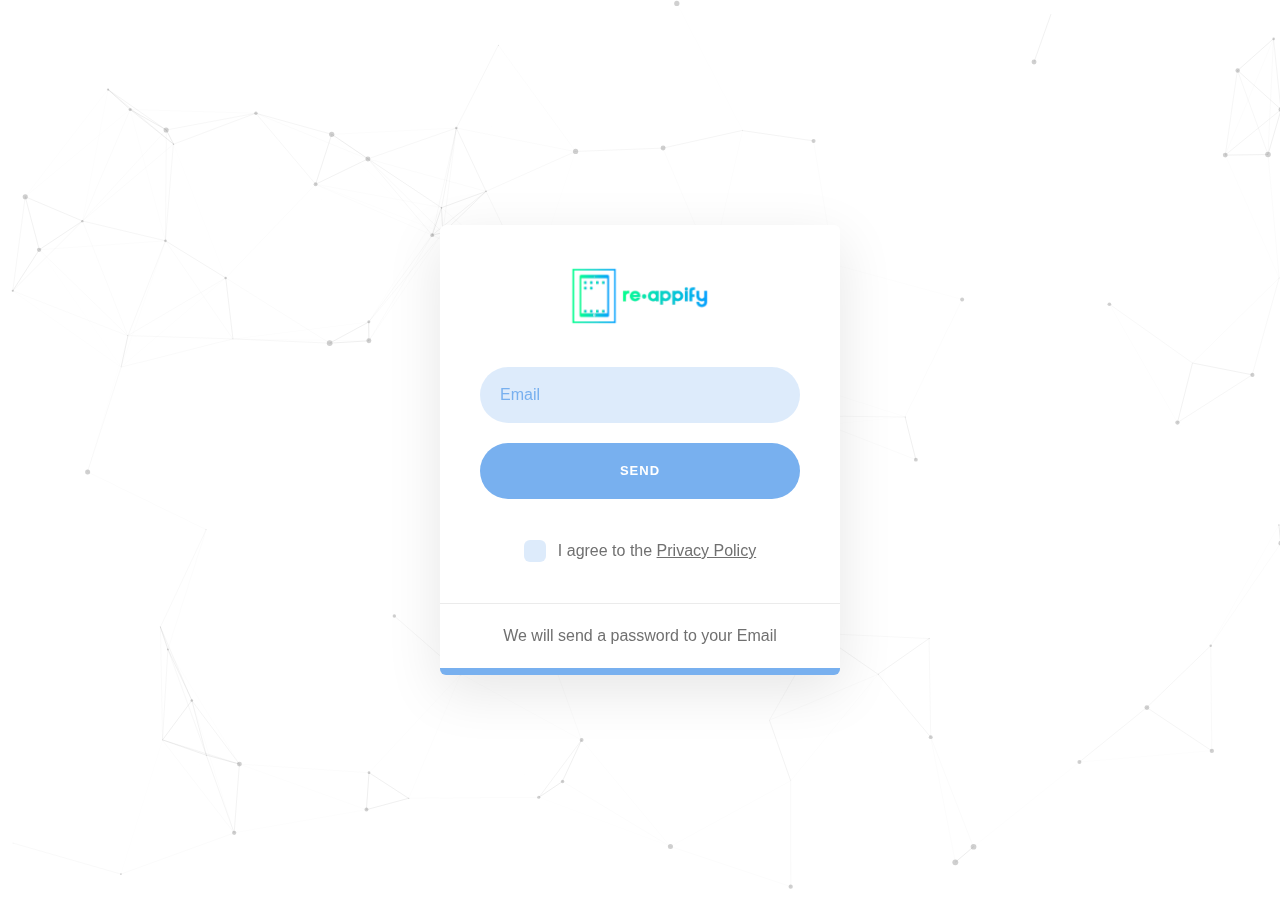
==== commit 9d5309d1: "change dot" ====
--- a/forgot.html
+++ b/forgot.html
@@ -37,7 +37,7 @@
 	<meta name="description" content="">
 	<meta name="keywords" content="">
 
-	<title>re.appify - Self ordering kiosk system</title>
+	<title>re·appify - Self ordering kiosk system</title>
 
 
 </head>
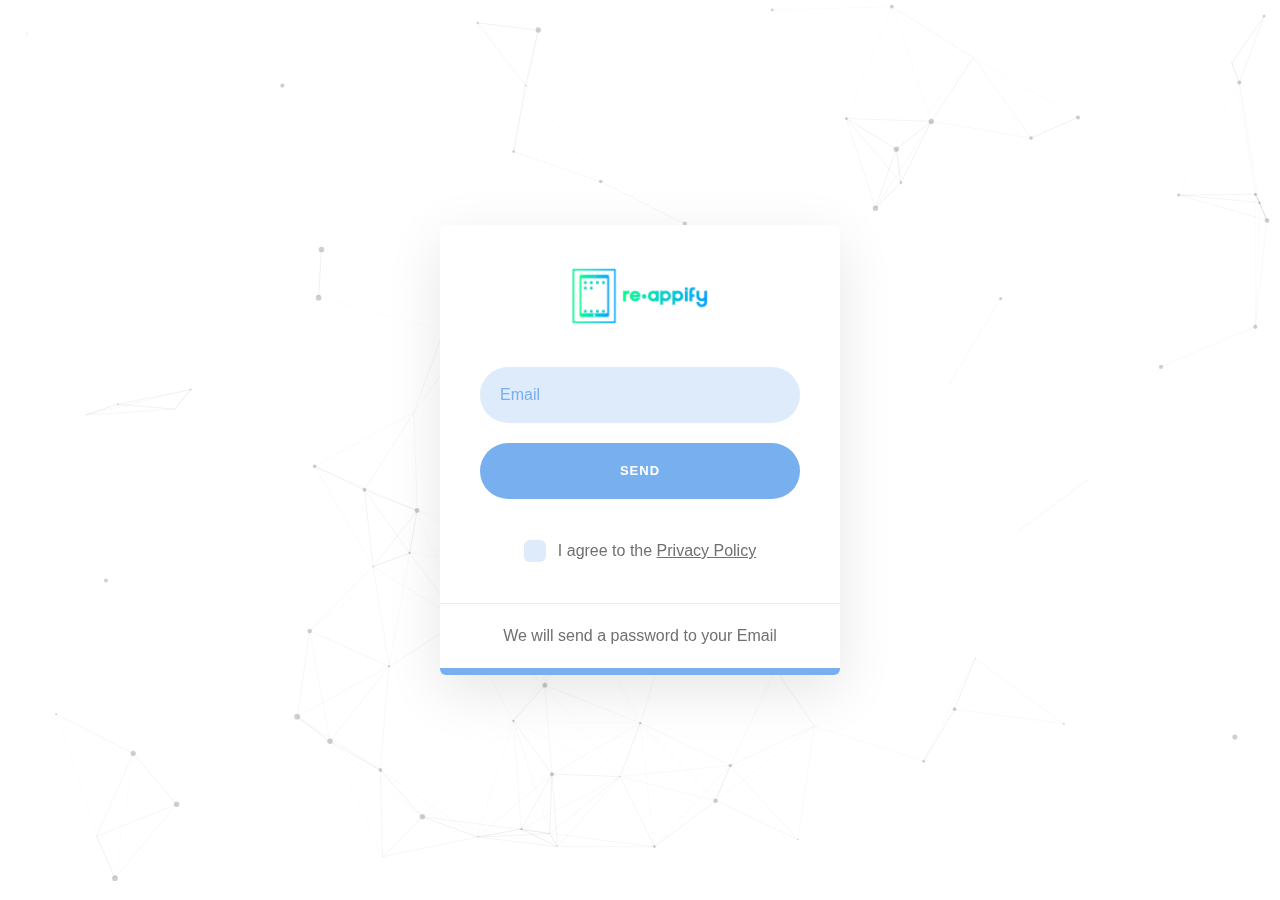
==== commit 994a04c6: "favicon edit" ====
--- a/forgot.html
+++ b/forgot.html
@@ -16,24 +16,13 @@
 
 	
 	<!-- Favicons -->
-<link rel="apple-touch-icon" sizes="57x57" href="img/favicon/apple-icon-57x57.png">
-<link rel="apple-touch-icon" sizes="60x60" href="img/favicon/apple-icon-60x60.png">
-<link rel="apple-touch-icon" sizes="72x72" href="img/favicon/apple-icon-72x72.png">
-<link rel="apple-touch-icon" sizes="76x76" href="img/favicon/apple-icon-76x76.png">
-<link rel="apple-touch-icon" sizes="114x114" href="img/favicon/apple-icon-114x114.png">
-<link rel="apple-touch-icon" sizes="120x120" href="img/favicon/apple-icon-120x120.png">
-<link rel="apple-touch-icon" sizes="144x144" href="img/favicon/apple-icon-144x144.png">
-<link rel="apple-touch-icon" sizes="152x152" href="img/favicon/apple-icon-152x152.png">
-<link rel="apple-touch-icon" sizes="180x180" href="img/favicon/apple-icon-180x180.png">
-<link rel="icon" type="image/png" sizes="192x192"  href="img/favicon/android-icon-192x192.png">
+<link rel="apple-touch-icon" sizes="180x180" href="img/favicon/apple-touch-icon.png">
 <link rel="icon" type="image/png" sizes="32x32" href="img/favicon/favicon-32x32.png">
-<link rel="icon" type="image/png" sizes="96x96" href="img/favicon/favicon-96x96.png">
 <link rel="icon" type="image/png" sizes="16x16" href="img/favicon/favicon-16x16.png">
-<link rel="manifest" href="img/favicon/manifest.json">
-<meta name="msapplication-TileColor" content="#ffffff">
-<meta name="msapplication-TileImage" content="img/favicon/ms-icon-144x144.png">
+<link rel="manifest" href="img/favicon/site.webmanifest">
+<link rel="mask-icon" href="img/favicon/safari-pinned-tab.svg" color="#5bbad5">
+<meta name="msapplication-TileColor" content="#da532c">
 <meta name="theme-color" content="#ffffff">
-
 	<meta name="description" content="">
 	<meta name="keywords" content="">
 
